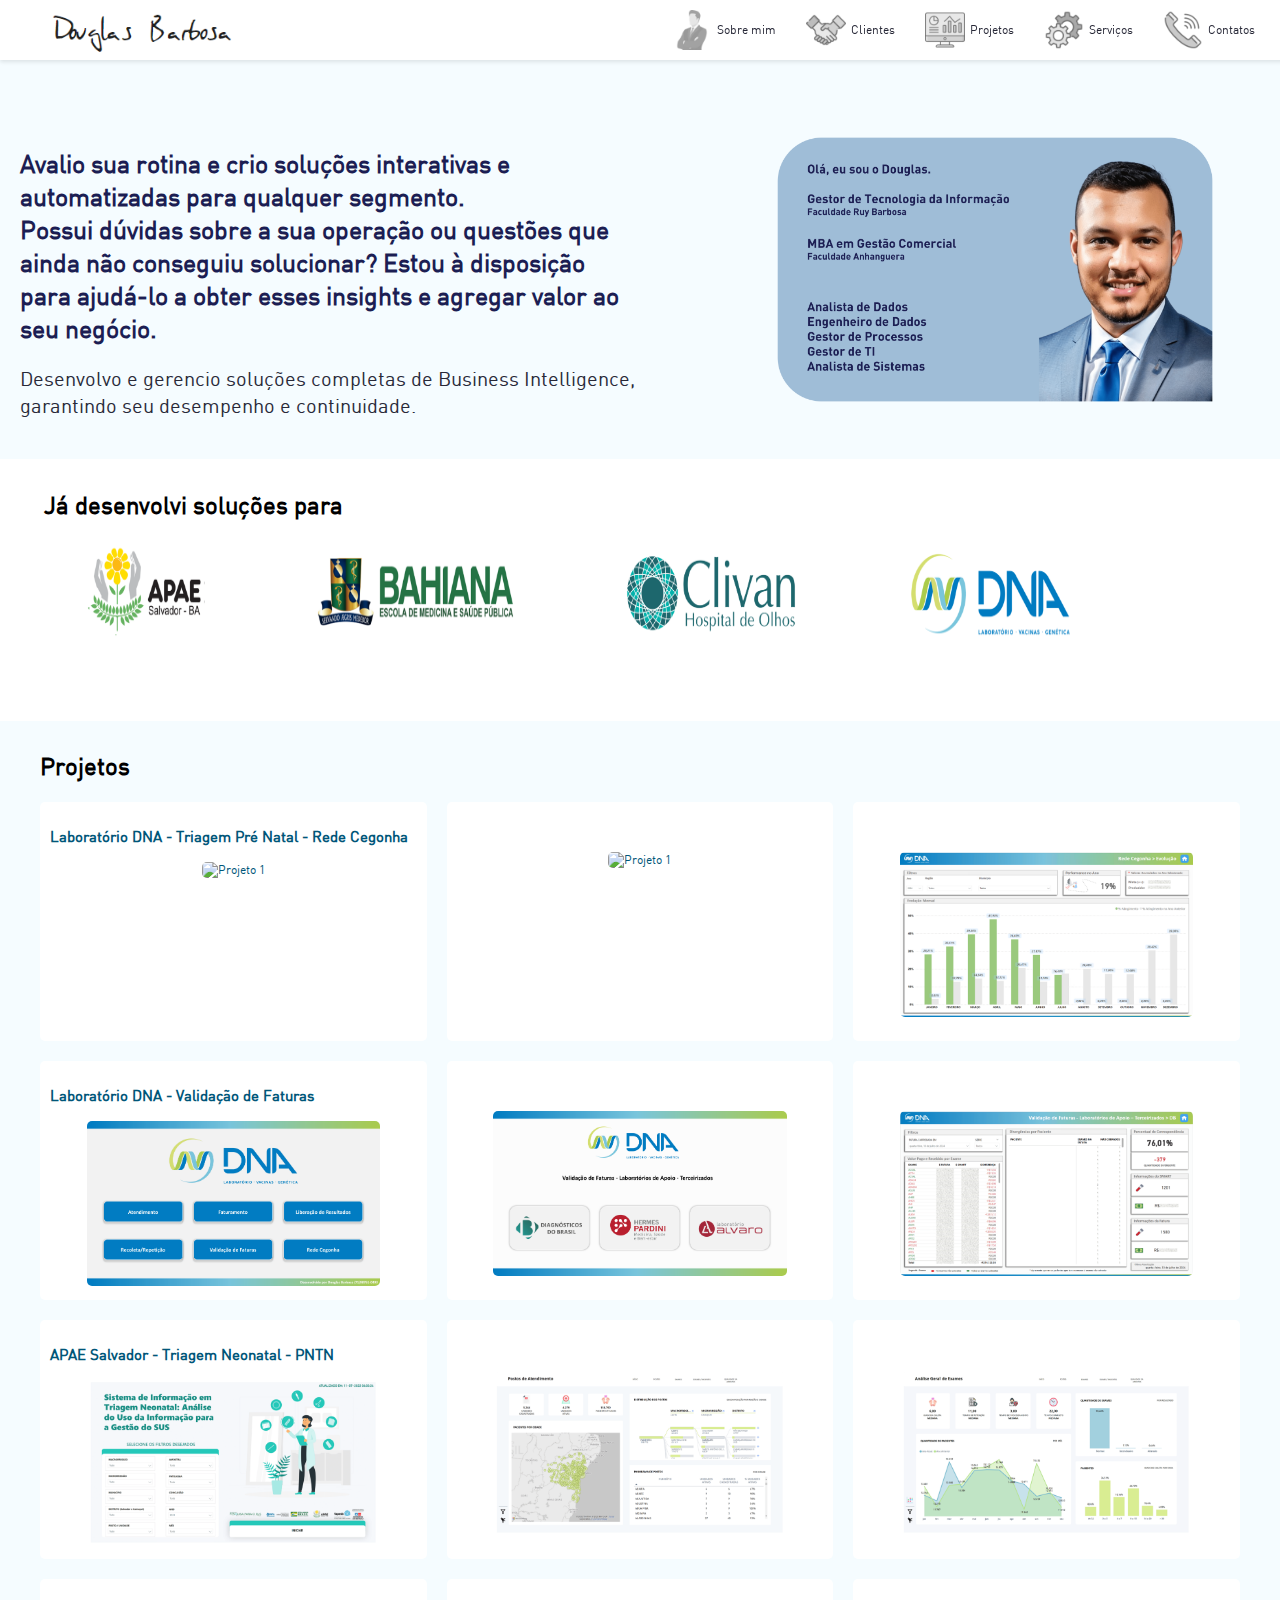
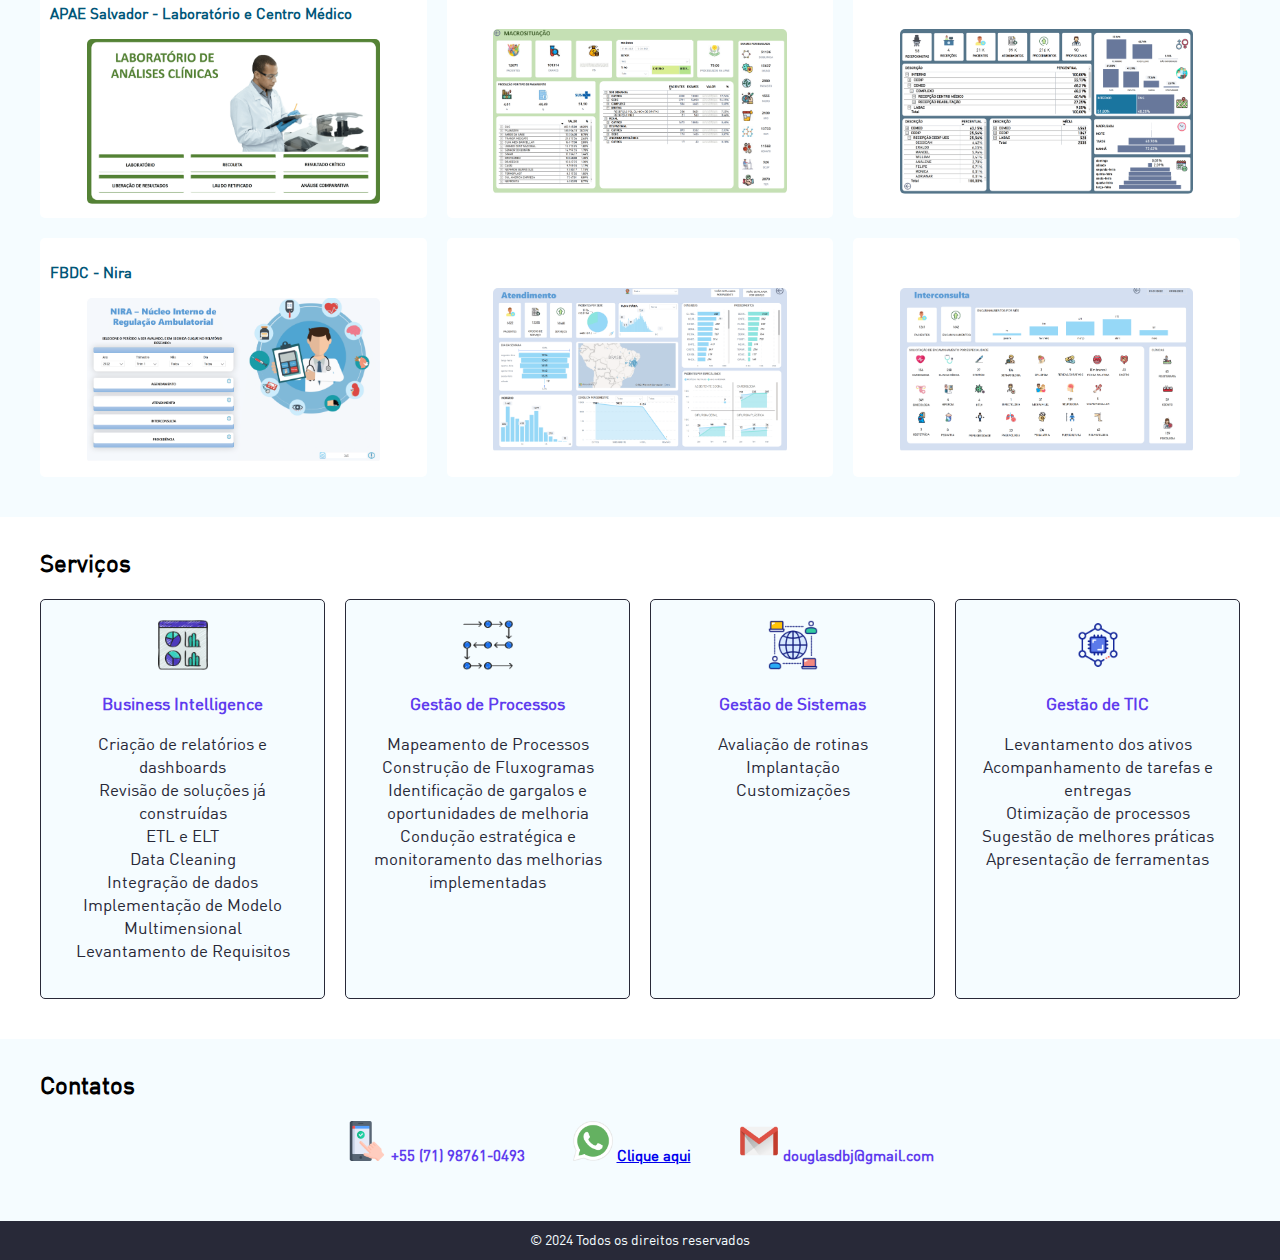
==== root/index.html @ 24e8a602 "Update index.html" ====
<!DOCTYPE html>
<html lang="en">
<head>
    <meta charset="UTF-8">
    <meta name="viewport" content="width=device-width, initial-scale=1.0">
    <title>Portfólio de Douglas</title>
    <link rel="stylesheet" href="style.css">
</head>
<body>
    <header>
        <img src="images/logomarcamenususpenso.png" alt="Logo" class="logo">
        <nav>
            <ul>
                <li><a href="#sobre" class="menu-item"><img src="images/sobremim.png" alt="Sobre Mim"> Sobre mim</a></li>
                <li><a href="#clientes" class="menu-item"><img src="images/clientes.png" alt="Clientes"> Clientes</a></li>
                <li><a href="#projetos" class="menu-item"><img src="images/projetos.png" alt="Projetos"> Projetos</a></li>
                <li><a href="#servicos" class="menu-item"><img src="images/servicos.png" alt="Serviços"> Serviços</a></li>
                <li><a href="#contato" class="menu-item"><img src="images/contatos.png" alt="Contatos"> Contatos</a></li>
            </ul>
        </nav>
    </header>

    <section id="sobre">
        <div class="content">
            <div class="text">
                <h1>Avalio sua rotina e crio soluções interativas e automatizadas para qualquer segmento. 
				</br>Possui dúvidas sobre a sua operação ou questões que ainda não conseguiu solucionar? Estou à disposição para ajudá-lo a obter esses insights e agregar valor ao seu negócio.</h1>
                <p>Desenvolvo e gerencio soluções completas de Business Intelligence, garantindo seu desempenho e continuidade.</p>
            </div>
            <div class="image">
                <img src="images/capa.png" alt="Capa">
            </div>
        </div>
    </section>

    <section id="clientes">
        <h2>    Já desenvolvi soluções para</h2>
        <div class="clients-banner">
            <img src="images/clientes-banner.png" alt="Clientes">
        </div>
    </section>

    <section id="projetos">
        <h2>Projetos</h2>
        <div class="projects-grid">
            <!-- Repetir este bloco para cada projeto -->
            <div class="project">
			<p style="text-align: left; font-size: 15px; font-weight: bold;">Laboratório DNA - Triagem Pré Natal - Rede Cegonha</p>
                <img src="images/projetos/projeto1/rc1.png" alt="Projeto 1" class="project-image">
            </div>
			<div class="project">
			<p> </p>
                <img src="images/projetos/projeto1/rc2.png" alt="Projeto 1" class="project-image">
            </div>
			<div class="project">
			<p> </p>
                <img src="images/projetos/projeto1/rc3.png" alt="Projeto 1" class="project-image">
            </div>
			<div class="project">
			<p style="text-align: left; font-size: 15px; font-weight: bold;">Laboratório DNA - Validação de Faturas</p>
                <img src="images/projetos/projeto2/vf1.png" alt="Projeto 1" class="project-image">
            </div>
			<div class="project">
			<p> </p>
                <img src="images/projetos/projeto2/vf2.png" alt="Projeto 1" class="project-image">
            </div>
			<div class="project">
			<p> </p>
                <img src="images/projetos/projeto2/vf3.png" alt="Projeto 1" class="project-image">
            </div>
			            <div class="project">
			<p style="text-align: left; font-size: 15px; font-weight: bold;">APAE Salvador - Triagem Neonatal - PNTN</p>
                <img src="images/projetos/projeto3/pntn1.png" alt="Projeto 1" class="project-image">
            </div>
			<div class="project">
			<p> </p>
                <img src="images/projetos/projeto3/pntn2.png" alt="Projeto 1" class="project-image">
            </div>
			<div class="project">
			<p> </p>
                <img src="images/projetos/projeto3/pntn3.png" alt="Projeto 1" class="project-image">
            </div>
			<div class="project">
			<p style="text-align: left; font-size: 15px; font-weight: bold;">APAE Salvador - Laboratório e Centro Médico</p>
                <img src="images/projetos/projeto4/cm1.png" alt="Projeto 1" class="project-image">
            </div>
			<div class="project">
			<p> </p>
                <img src="images/projetos/projeto4/cm2.png" alt="Projeto 1" class="project-image">
            </div>
			<div class="project">
			<p> </p>
                <img src="images/projetos/projeto4/cm3.png" alt="Projeto 1" class="project-image">
            </div>
			<div class="project">
			<p style="text-align: left; font-size: 15px; font-weight: bold;">FBDC - Nira</p>
                <img src="images/projetos/projeto5/nira1.png" alt="Projeto 1" class="project-image">
            </div>
			<div class="project">
			<p> </p>
                <img src="images/projetos/projeto5/nira2.png" alt="Projeto 1" class="project-image">
            </div>
			<div class="project">
			<p> </p>
                <img src="images/projetos/projeto5/nira3.png" alt="Projeto 1" class="project-image">
            </div>
			<!-- ... -->
        </div>
    </section>

    <section id="servicos">
        <h2>Serviços</h2>
        <div class="services-grid">
            <div class="service">
                <img src="images/bi.png" alt="BI">
                <h3>Business Intelligence</h3>
                <ul>
                    <li>Criação de relatórios e dashboards</li>
                    <li>Revisão de soluções já construídas</li>
                    <li>ETL e ELT</li>
                    <li>Data Cleaning</li>
                    <li>Integração de dados</li>
                    <li>Implementação de Modelo Multimensional</li>
                    <li>Levantamento de Requisitos</li>
                </ul>
            </div>
            <div class="service">
                <img src="images/gp.png" alt="GP">
                <h3>Gestão de Processos</h3>
                <ul>
                    <li>Mapeamento de Processos</li>
                    <li>Construção de Fluxogramas</li>
                    <li>Identificação de gargalos e oportunidades de melhoria</li>
                    <li>Condução estratégica e monitoramento das melhorias implementadas</li>
                </ul>
            </div>
            <div class="service">
                <img src="images/gs.png" alt="GS">
                <h3>Gestão de Sistemas</h3>
                <ul>
                    <li>Avaliação de rotinas</li>
                    <li>Implantação</li>
                    <li>Customizações</li>
                </ul>
            </div>
            <div class="service">
                <img src="images/gt.png" alt="GT">
                <h3>Gestão de TIC</h3>
                <ul>
                    <li>Levantamento dos ativos</li>
                    <li>Acompanhamento de tarefas e entregas</li>
                    <li>Otimização de processos</li>
                    <li>Sugestão de melhores práticas</li>
                    <li>Apresentação de ferramentas</li>
                </ul>
            </div>
        </div>
    </section>

    <section id="contato">
        <h2>Contatos</h2>
        <div class="contact-info">
            <p><img src="images/telefone.png" alt="Telefone"> +55 (71) 98761-0493           
			<img src="images/wp.png" alt="WhatsApp"> <a href="https://wa.me/5571987610493" target="_blank">Clique aqui</a>           
			<img src="images/email.png" alt="Email"> douglasdbj@gmail.com</p>
        </div>
    </section>

    <footer>
        <p>&copy; 2024 Todos os direitos reservados</p>
    </footer>

    <script src="script.js"></script>
</body>
</html>
---- root/style.css ----
@font-face {
    font-family: 'DIN';
    src: url('fonts/DIN-Regular.ttf') format('truetype'),
         url('fonts/DIN-Bold.ttf') format('truetype');
    font-weight: normal;
    font-style: normal;
}

body {
    font-family: 'DIN', sans-serif;
    margin: 0;
    padding: 0;
}

header {
    background-color: #FFFFFF;
    height: 60px;
    display: flex;
    align-items: center;
    justify-content: space-between;
    padding: 0 20px;
    position: fixed;
    width: 100%;
    top: 0;
    z-index: 1000;
    box-shadow: 0 2px 4px rgba(0,0,0,0.1);
}

.logo {
    height: 60px;
}

nav ul {
    list-style: none;
    display: flex;
    margin: 30px;
    padding: 0;
}

nav ul li {
    margin: 0 15px;
}

nav ul li a {
    text-decoration: none;
    color: #282938;
    display: flex;
    align-items: center;
	font-size: 12px;
}

nav ul li a img {
    margin-right: 5px;
	height: 40px;
}

nav ul li a:hover,
nav ul li a.active {
    color: #5E3BEE;
}

nav ul li a:hover img,
nav ul li a.active img {
    transform: scale(1.1);
}

section {
    padding: 100px 20px 20px;
}

#sobre {
    background-color: #F5FCFF;
    display: flex;
    justify-content: space-between;
    align-items: center;
	padding: 130px 20px 20px;
}

#sobre .content {
    display: flex;
    width: 100%;
    justify-content: space-between;
}

#sobre .text {
    width: 50%;
}

#sobre .text p {
    color: #282938;
	font-size: 20px;
}

#sobre .text h1 {
    color: #1C1E53;
    font-size: 25px;
}

#sobre .image {
    width: 40%;
}

#sobre .image img {
    width: 100%;
    height: auto;
}

#clientes {
    background-color: #FFFFFF;
	padding: 10px 20px 20px;
}

#clientes .clients-banner {
    width: 90%;
    height: 160px;
    background-color: #282938;
}

#clientes .clients-banner img {
    width: 100%;
    height: 180px;
}

#projetos {
background-color: #F5FCFF;
display: flex;
flex-wrap: wrap;
padding: 10px 40px 40px;
}

#projetos .projects-grid {
display: grid;
grid-template-columns: repeat(3, 1fr);
grid-template-rows: repeat(2, 1fr);
gap: 20px;
}

#projetos .project {
background-color: #ffffff;
text-align: center;
color: #005679;
padding: 10px;
border-radius: 5px;
font-size: 12px;
}

#projetos .project img {
width: 80%;
height: auto;
border-radius: 5px;
transition: transform 0.0s ease;
}

#projetos .project-image:hover {
    transform: scale(1.35);
}


#servicos {
background-color: #FFFFFF;
padding: 10px 40px 40px;
}

#servicos .services-grid {
display: grid;
grid-template-columns: repeat(4, 1fr);
gap: 20px;
}

#servicos .service {
background-color: #F5FCFF;
border: 1px solid #282938;
border-radius: 5px;
padding: 20px;
text-align: center;
}

#servicos .service h3 {
color: #5E3BEE;
font-size: 17px;
}

#servicos .service ul {
list-style: none;
padding: 0;
}

#servicos .service ul li {
color: #282938;
font-size: 17px;
}

#servicos .service img {
height: 50px;
}

#contato {
background-color: #F5FCFF;
padding: 10px 40px 40px;
}

#contato .contact-info {
text-align: center;
}

#contato .contact-info p {
color: #5E3BEE;
font-size: 15px;
font-weight: bold;
}

#contato .contact-info img {
height: 40px;
}

footer {
background-color: #282938;
color: #F5FCFF;
text-align: center;
padding: 10px;
}

footer p {
margin: 0;
font-size: 14px;
}

.dashed-line {
border-bottom: 2px dashed #5E3BEE;
margin: 20px 0;
}
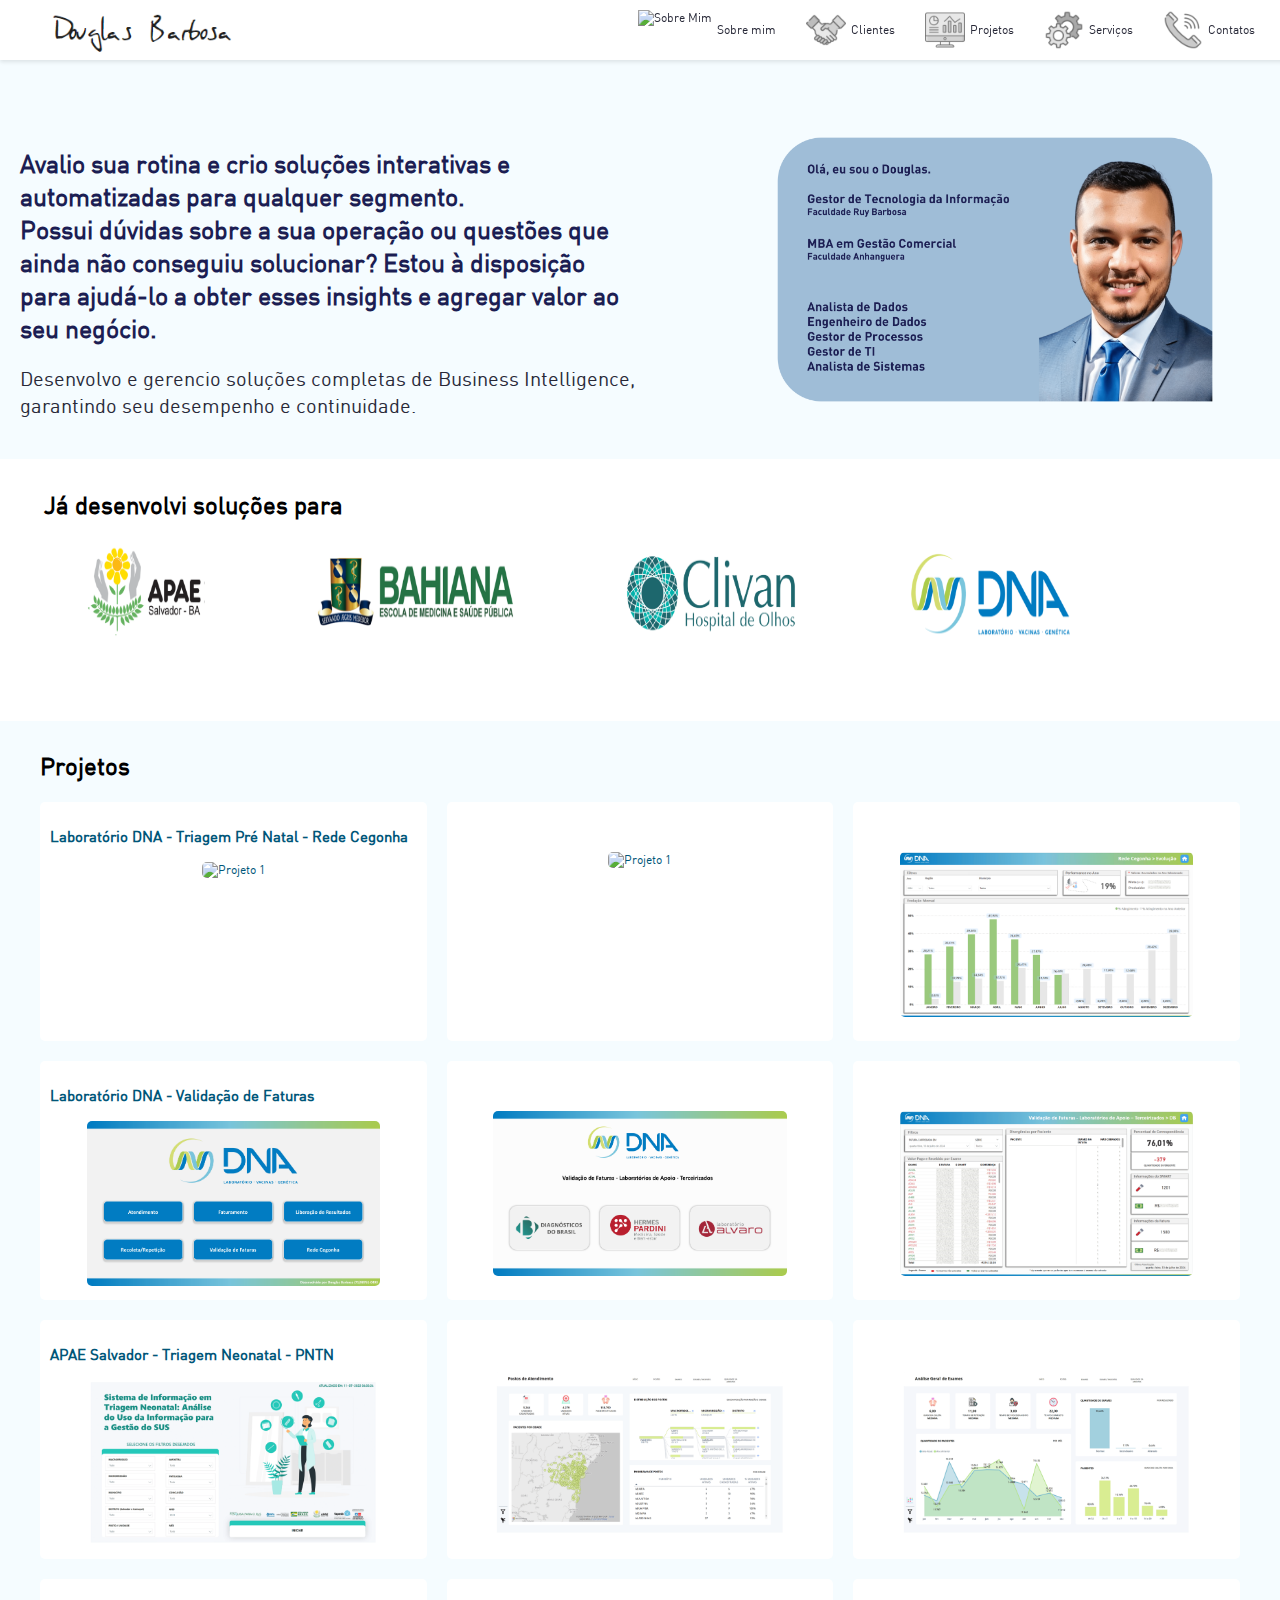
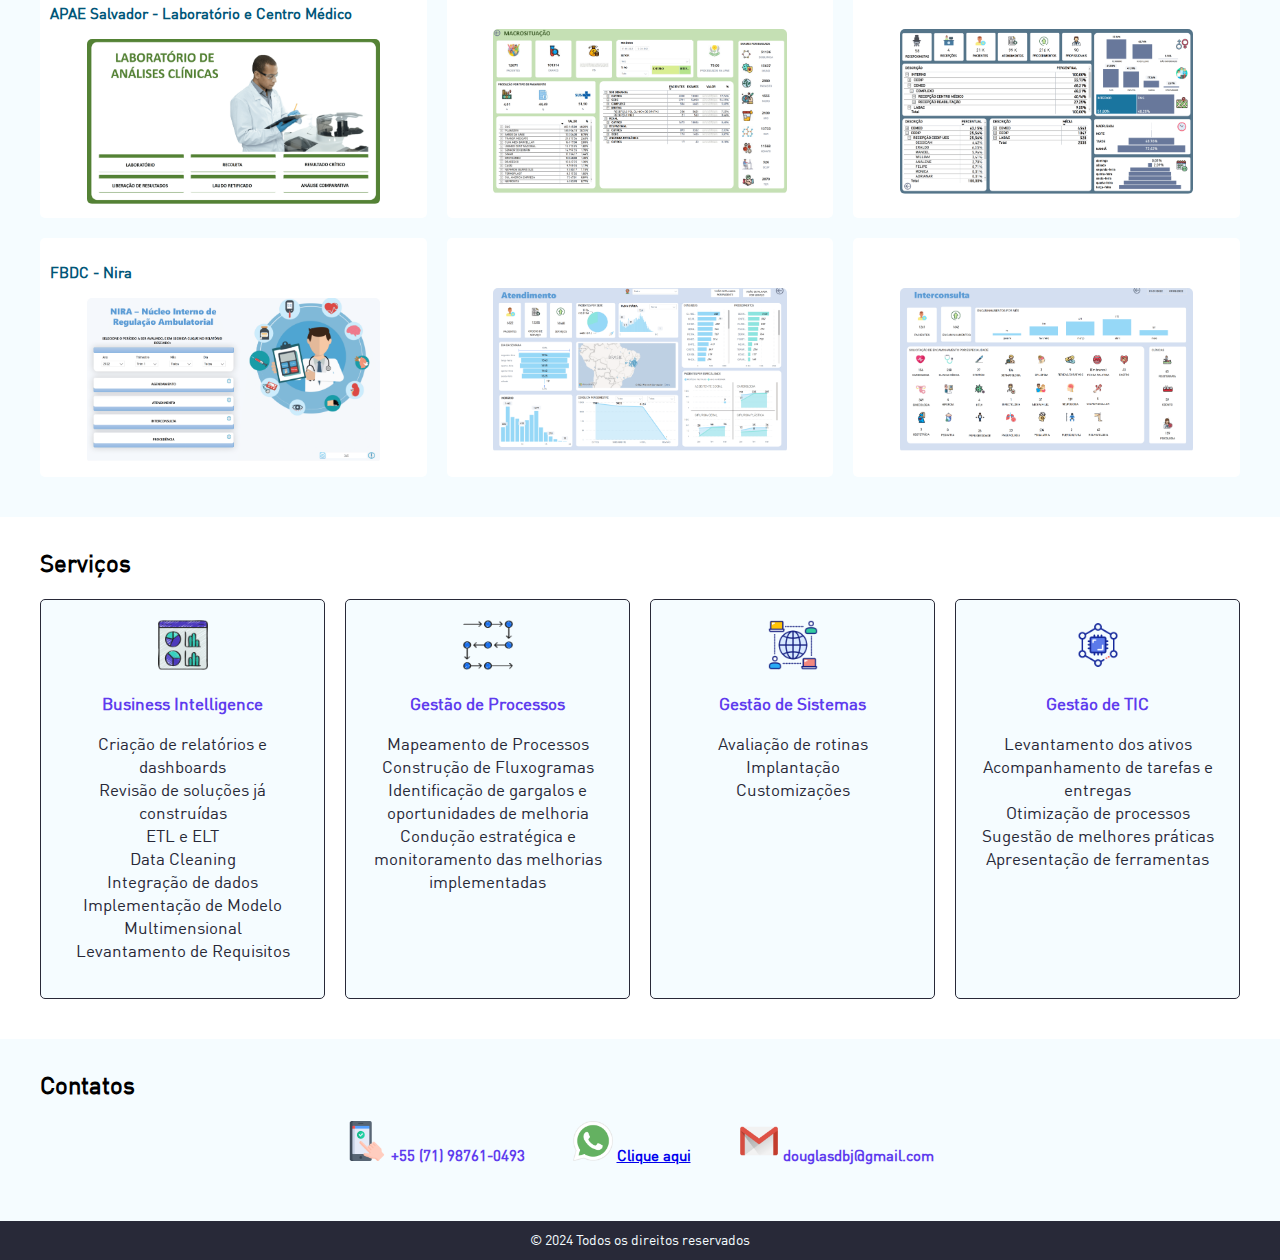
==== commit 4c21c4f3: "Update index.html" ====
--- a/root/index.html
+++ b/root/index.html
@@ -11,7 +11,7 @@
         <img src="images/logomarcamenususpenso.png" alt="Logo" class="logo">
         <nav>
             <ul>
-                <li><a href="#sobre" class="menu-item"><img src="images/sobremim.png" alt="Sobre Mim"> Sobre mim</a></li>
+                <li><a href="#sobre" class="menu-item"><img src="images/sobremim.PNG" alt="Sobre Mim"> Sobre mim</a></li>
                 <li><a href="#clientes" class="menu-item"><img src="images/clientes.png" alt="Clientes"> Clientes</a></li>
                 <li><a href="#projetos" class="menu-item"><img src="images/projetos.png" alt="Projetos"> Projetos</a></li>
                 <li><a href="#servicos" class="menu-item"><img src="images/servicos.png" alt="Serviços"> Serviços</a></li>
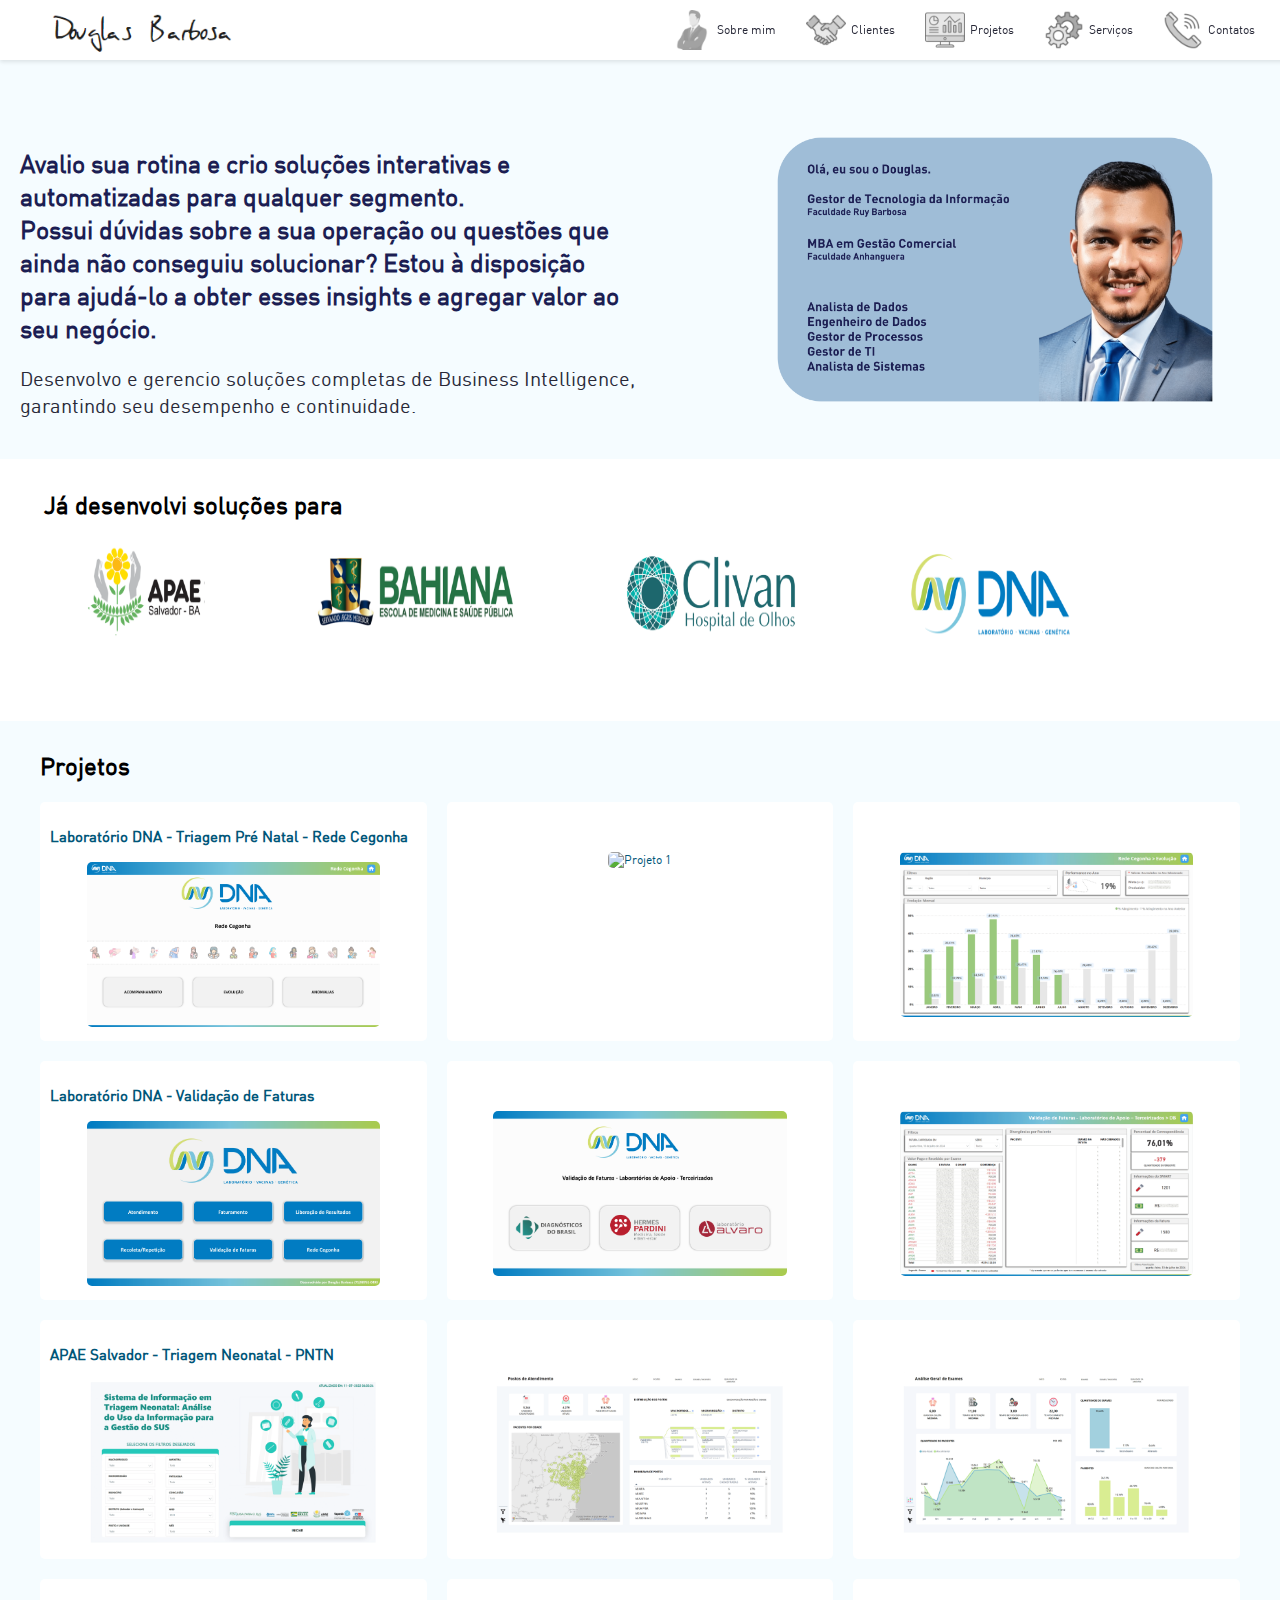
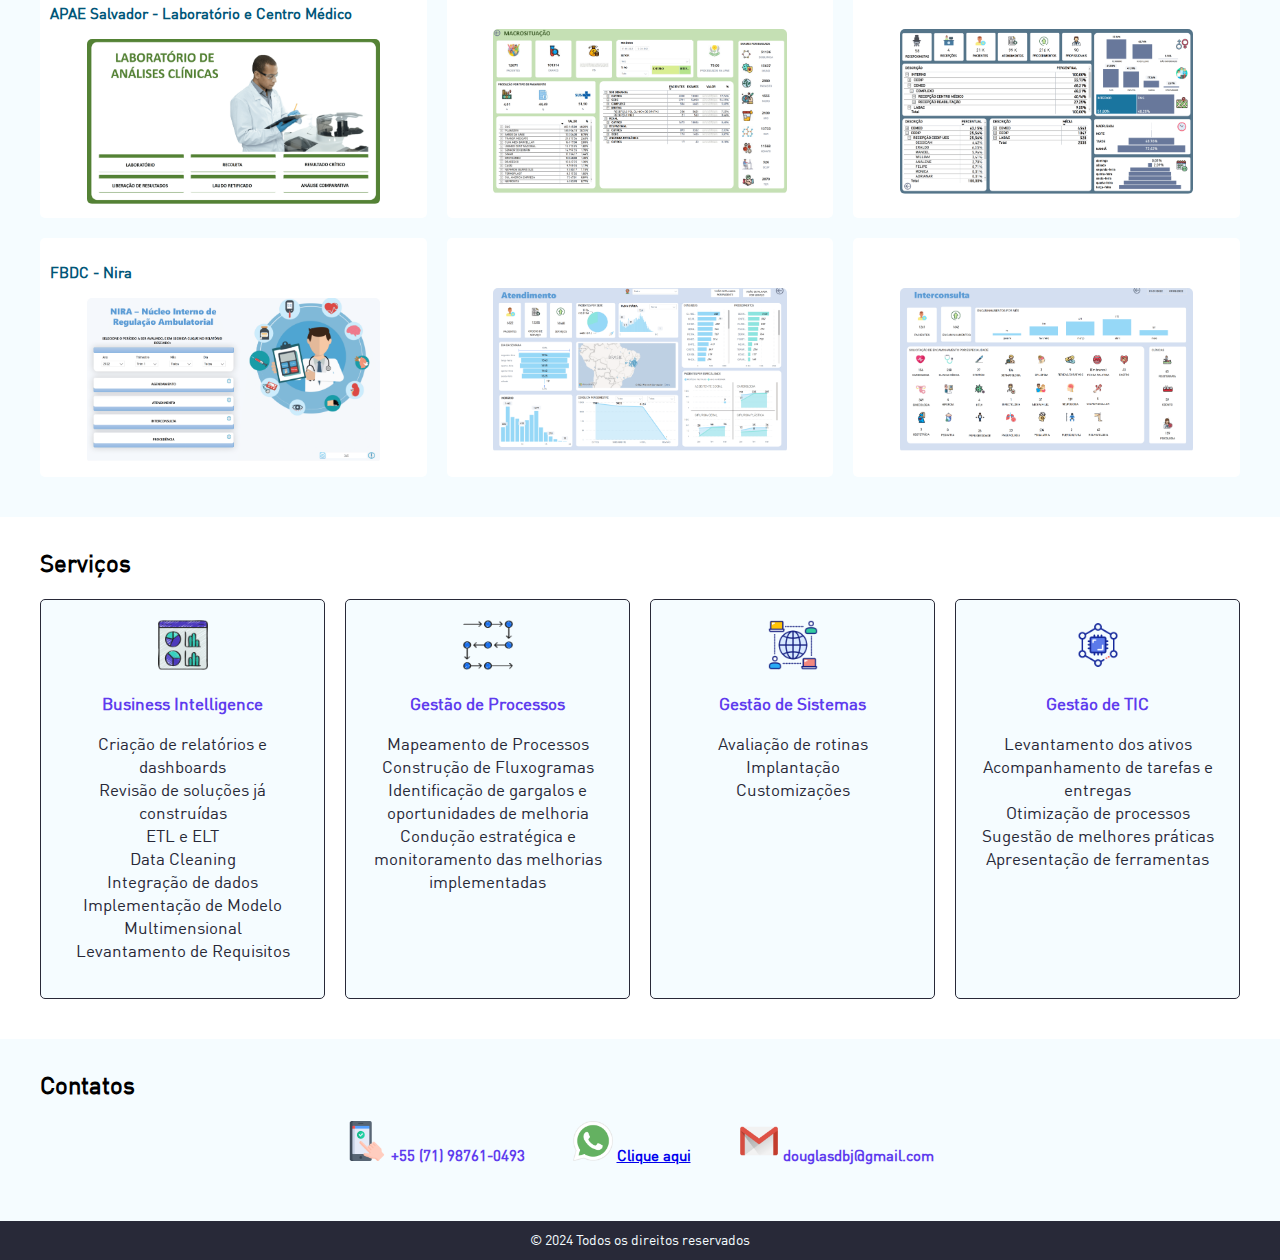
==== commit a7aedee8: "Update index.html" ====
--- a/root/index.html
+++ b/root/index.html
@@ -11,7 +11,7 @@
         <img src="images/logomarcamenususpenso.png" alt="Logo" class="logo">
         <nav>
             <ul>
-                <li><a href="#sobre" class="menu-item"><img src="images/sobremim.PNG" alt="Sobre Mim"> Sobre mim</a></li>
+                <li><a href="#sobre" class="menu-item"><img src="images/sobremim.png" alt="Sobre Mim"> Sobre mim</a></li>
                 <li><a href="#clientes" class="menu-item"><img src="images/clientes.png" alt="Clientes"> Clientes</a></li>
                 <li><a href="#projetos" class="menu-item"><img src="images/projetos.png" alt="Projetos"> Projetos</a></li>
                 <li><a href="#servicos" class="menu-item"><img src="images/servicos.png" alt="Serviços"> Serviços</a></li>
@@ -46,7 +46,7 @@
             <!-- Repetir este bloco para cada projeto -->
             <div class="project">
 			<p style="text-align: left; font-size: 15px; font-weight: bold;">Laboratório DNA - Triagem Pré Natal - Rede Cegonha</p>
-                <img src="images/projetos/projeto1/rc1.png" alt="Projeto 1" class="project-image">
+                <img src="images/projetos/projeto1/rc1.PNG" alt="Projeto 1" class="project-image">
             </div>
 			<div class="project">
 			<p> </p>
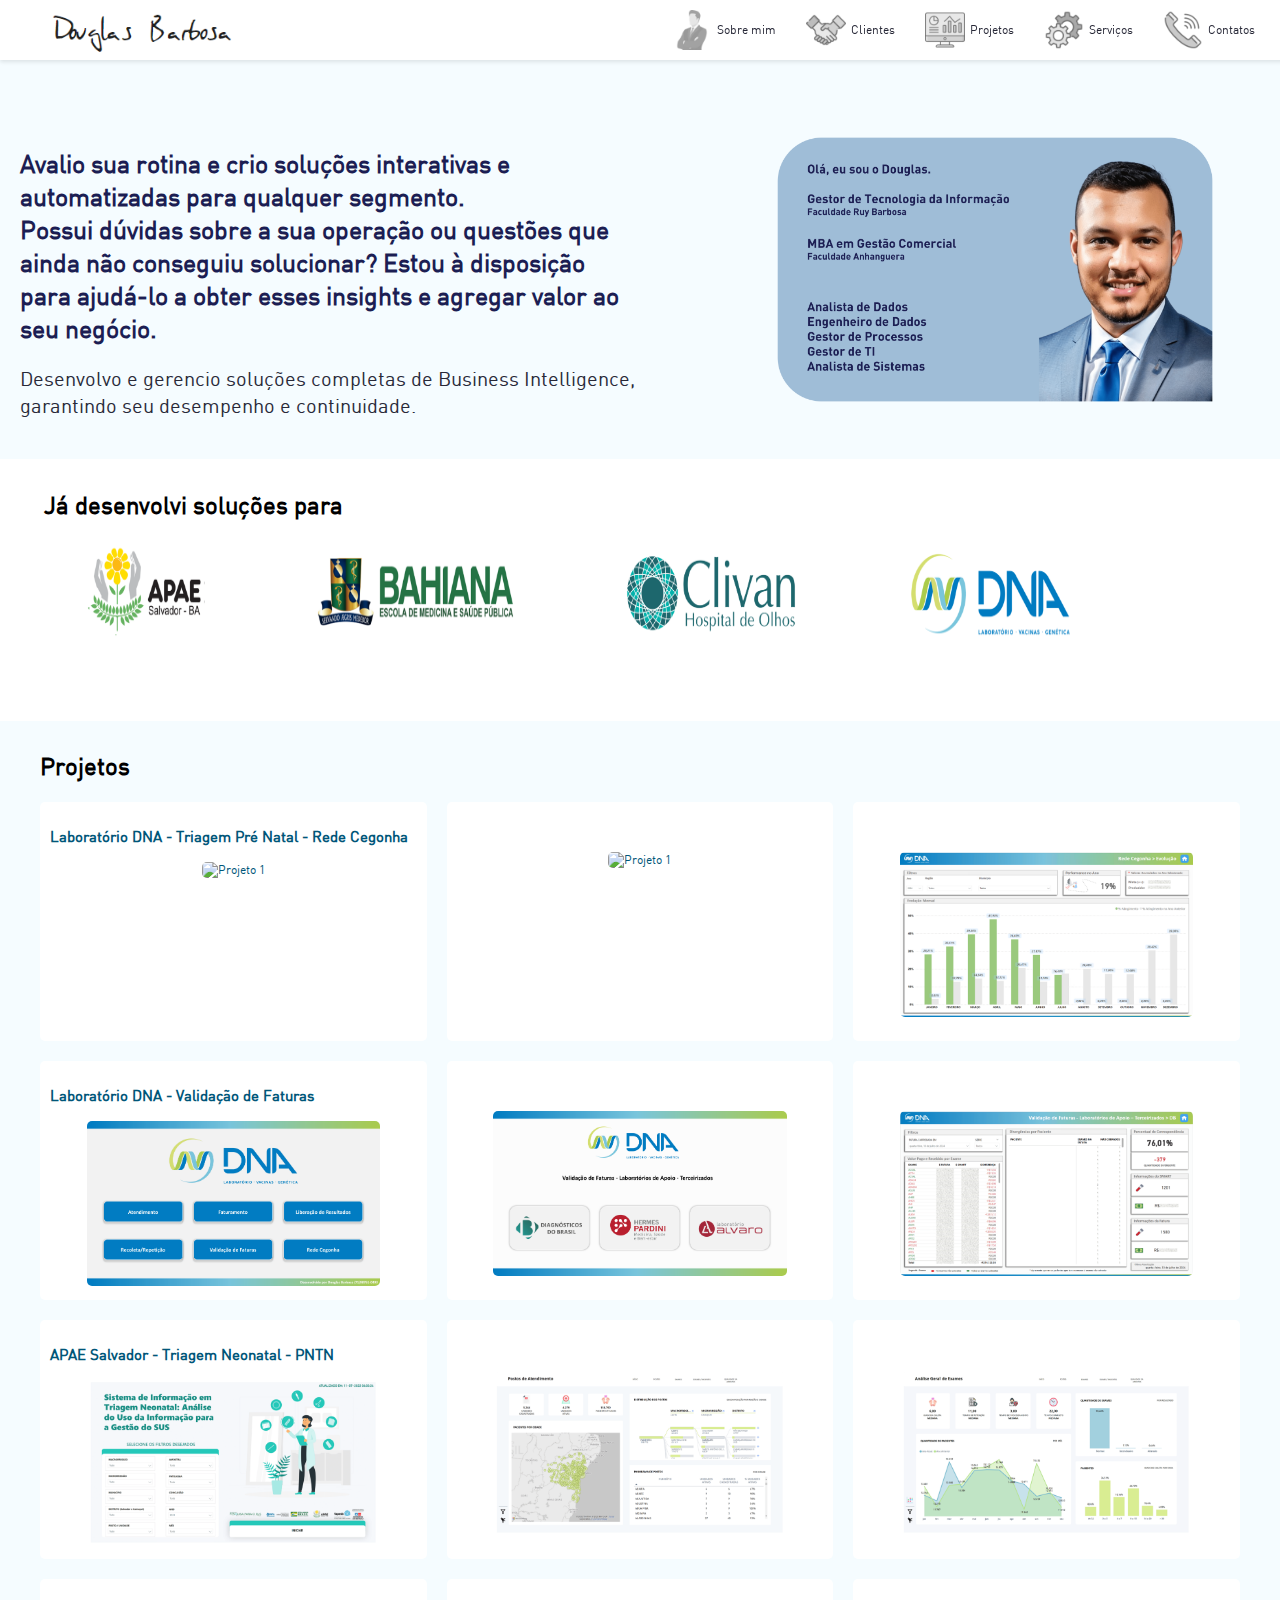
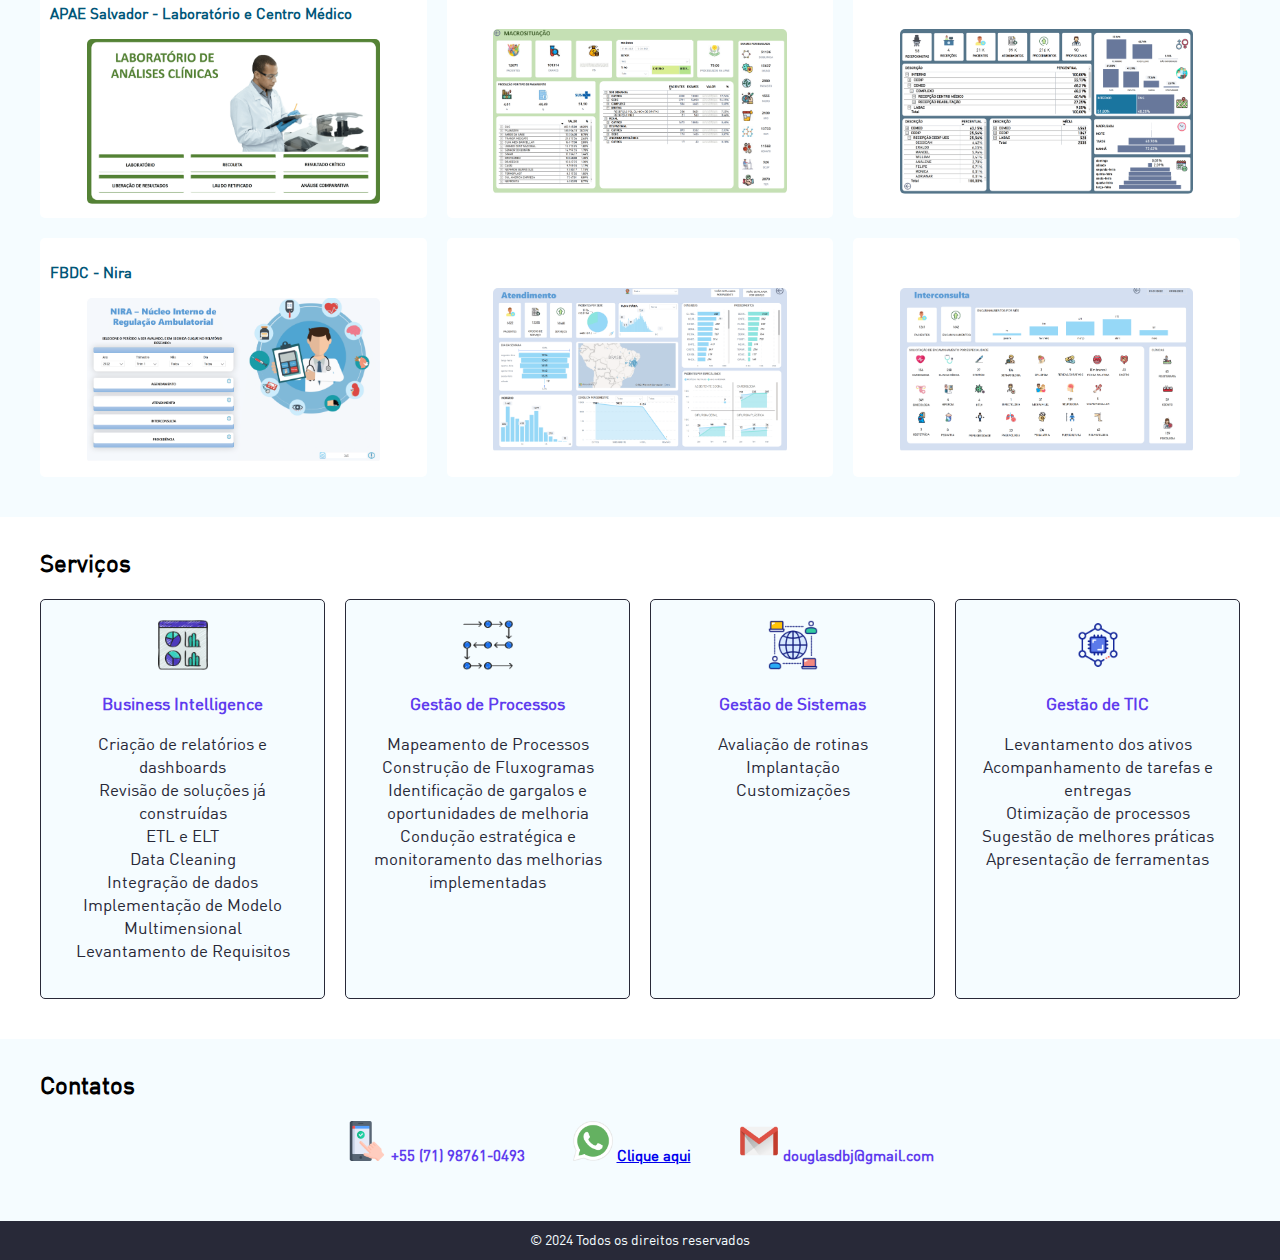
==== commit 2b3a9be1: "Update index.html" ====
--- a/root/index.html
+++ b/root/index.html
@@ -46,7 +46,7 @@
             <!-- Repetir este bloco para cada projeto -->
             <div class="project">
 			<p style="text-align: left; font-size: 15px; font-weight: bold;">Laboratório DNA - Triagem Pré Natal - Rede Cegonha</p>
-                <img src="images/projetos/projeto1/rc1.PNG" alt="Projeto 1" class="project-image">
+                <img src="images/projetos/projeto1/rc2.PNG" alt="Projeto 1" class="project-image">
             </div>
 			<div class="project">
 			<p> </p>
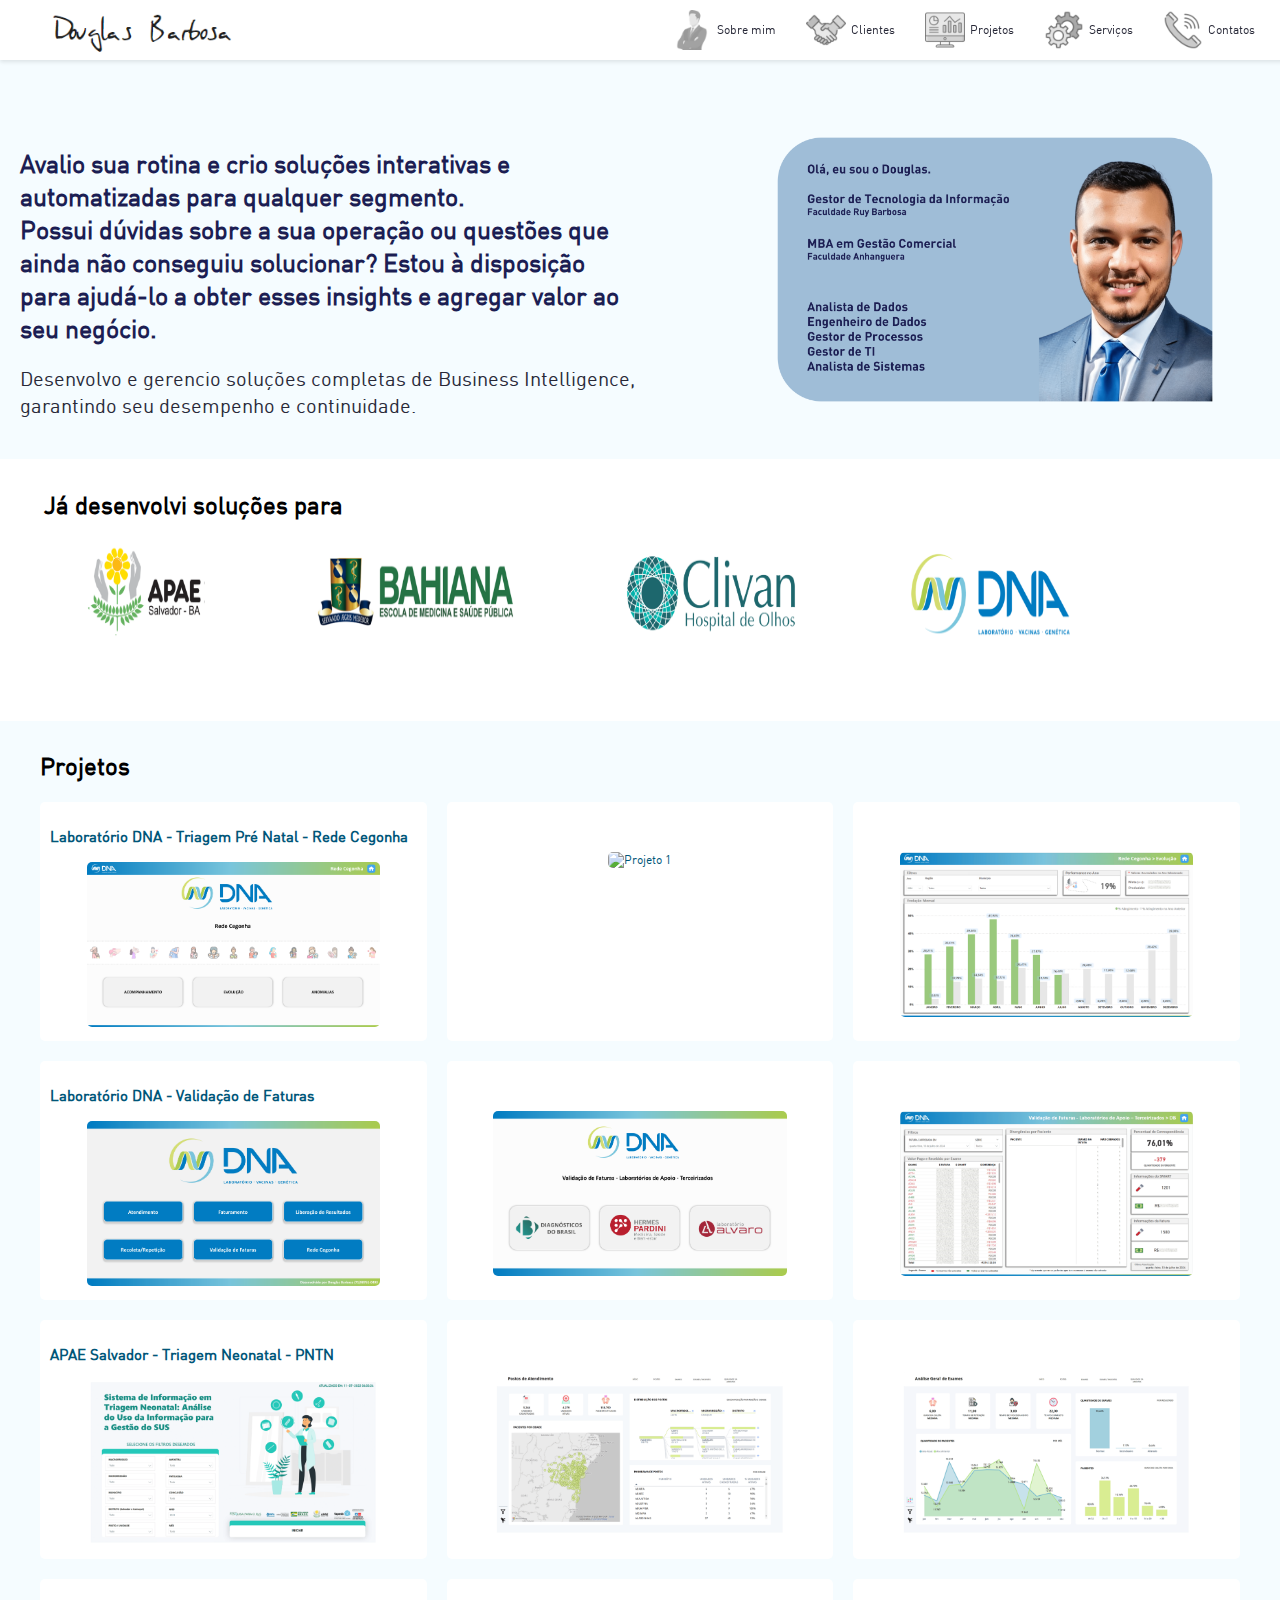
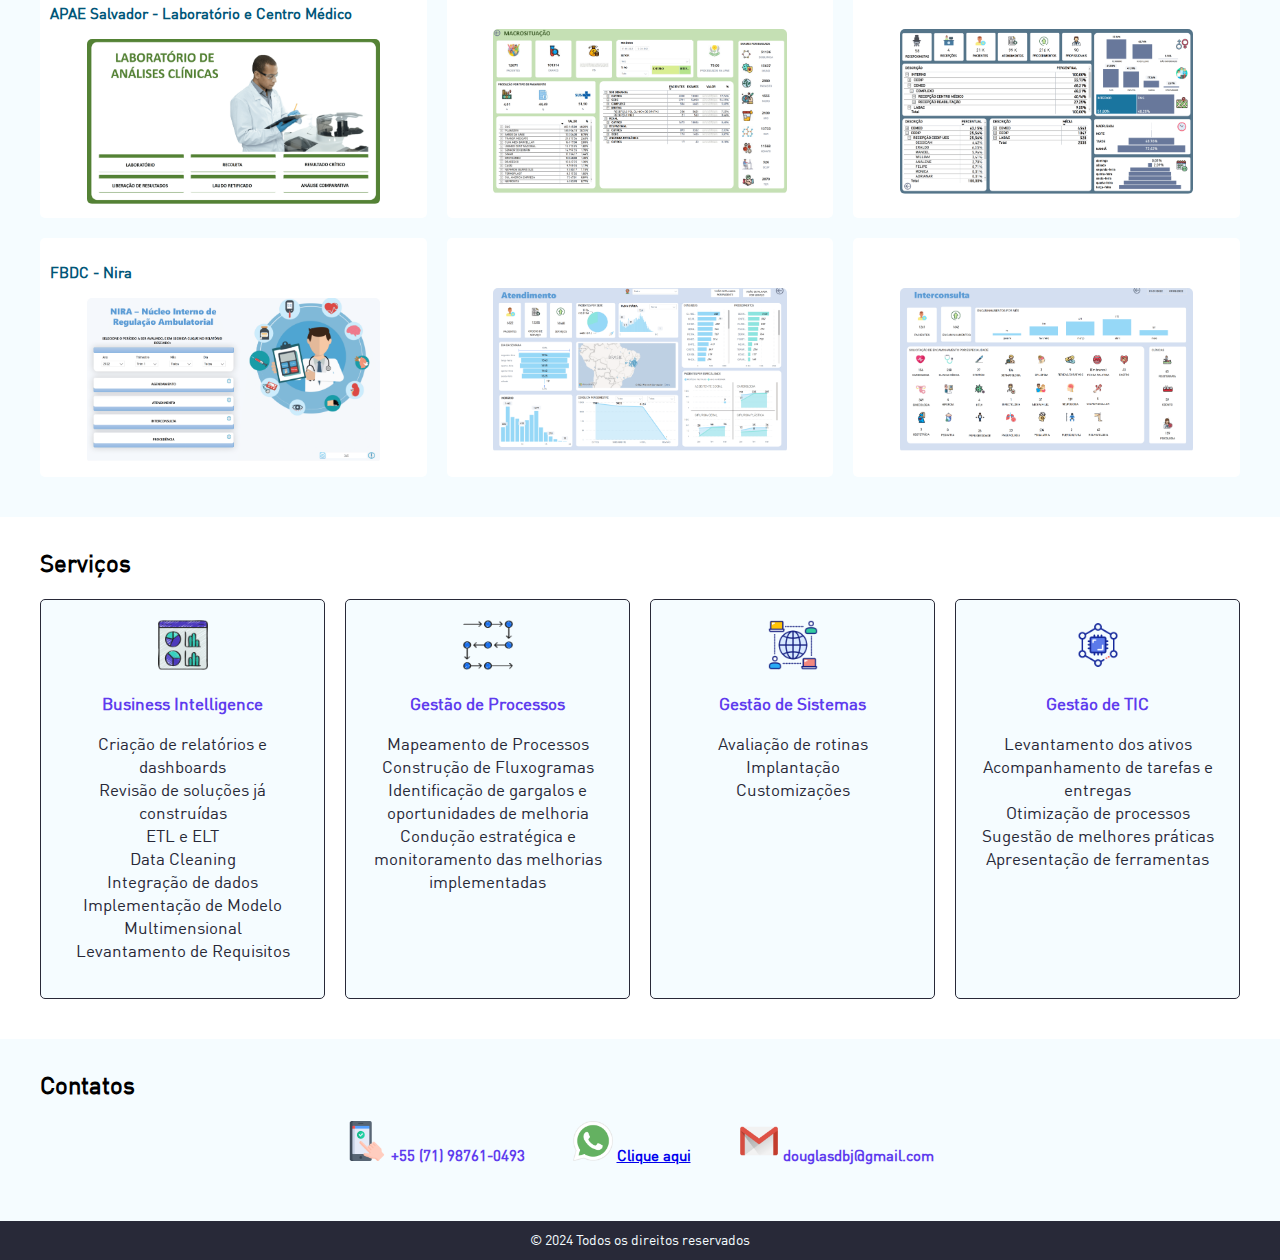
==== commit d181a644: "Update index.html" ====
--- a/root/index.html
+++ b/root/index.html
@@ -46,7 +46,7 @@
             <!-- Repetir este bloco para cada projeto -->
             <div class="project">
 			<p style="text-align: left; font-size: 15px; font-weight: bold;">Laboratório DNA - Triagem Pré Natal - Rede Cegonha</p>
-                <img src="images/projetos/projeto1/rc2.PNG" alt="Projeto 1" class="project-image">
+                <img src="images/projetos/projeto1/rc1.png" alt="Projeto 1" class="project-image">
             </div>
 			<div class="project">
 			<p> </p>
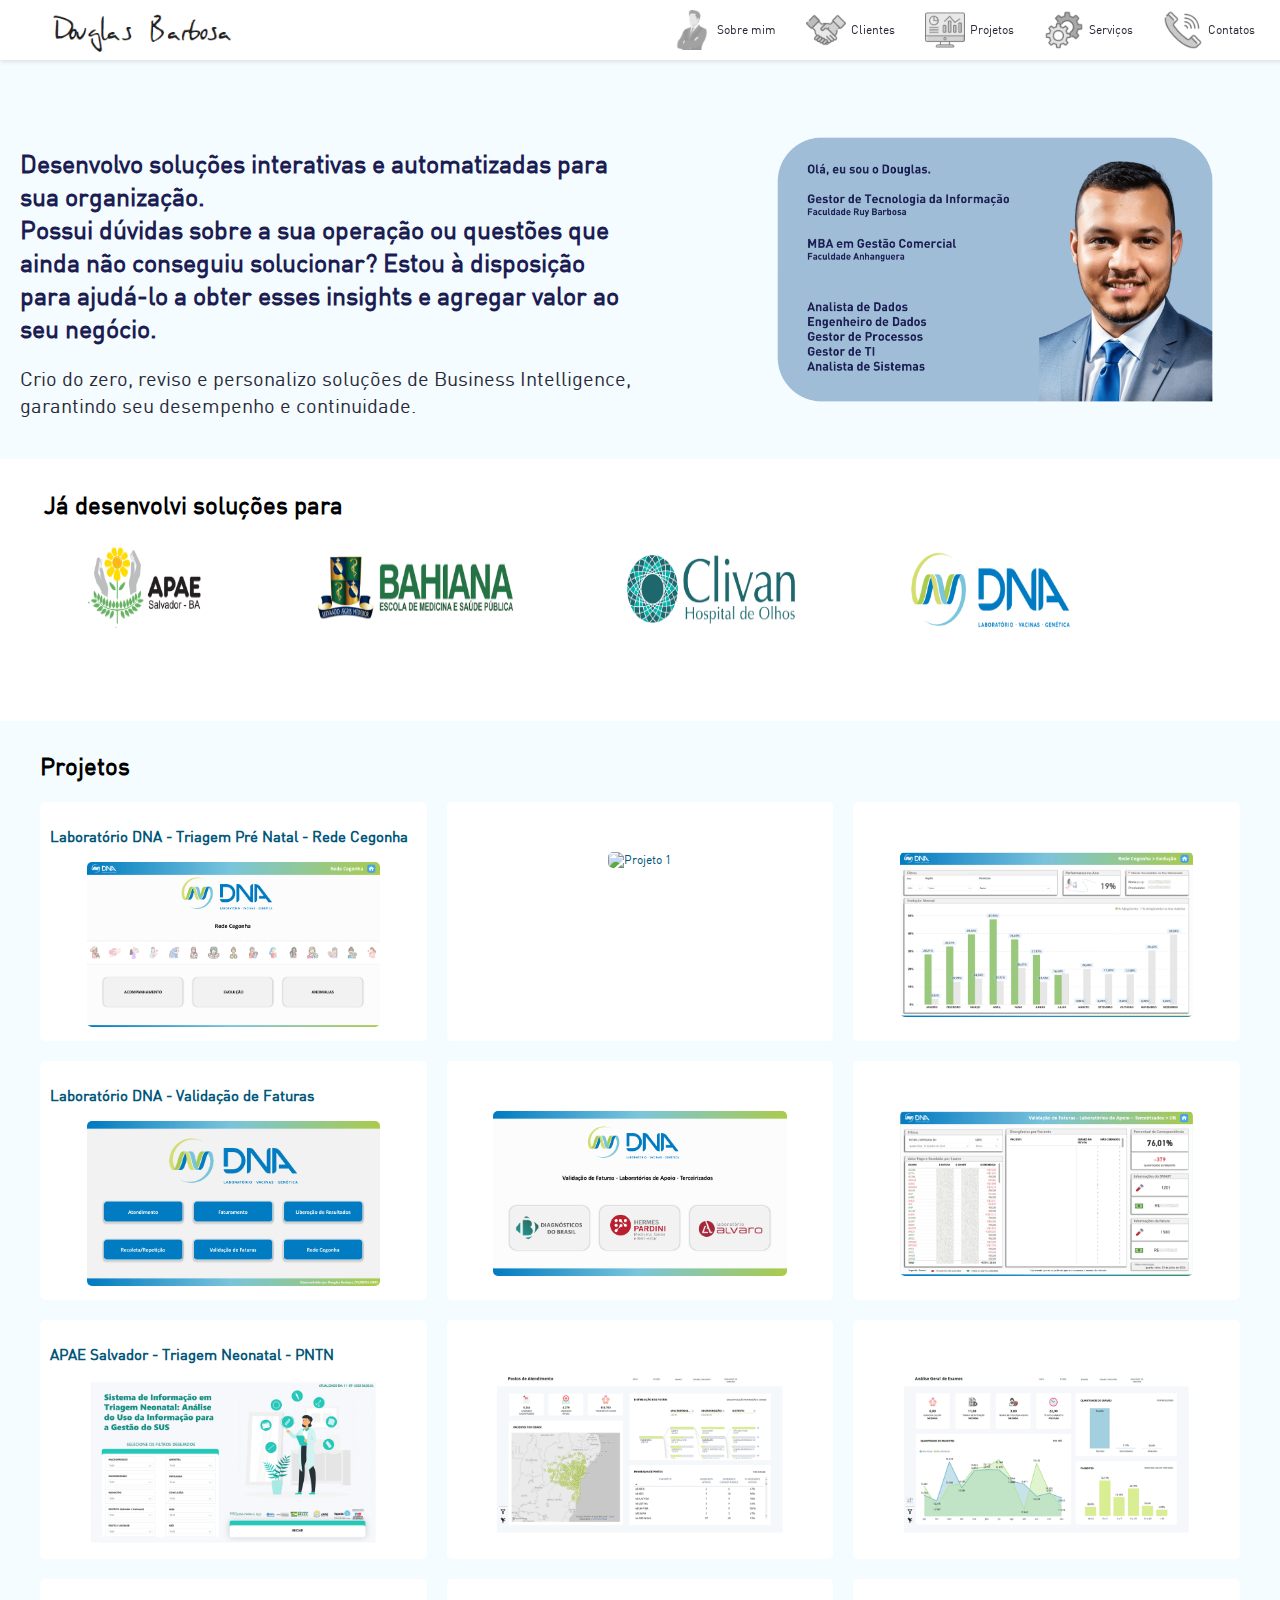
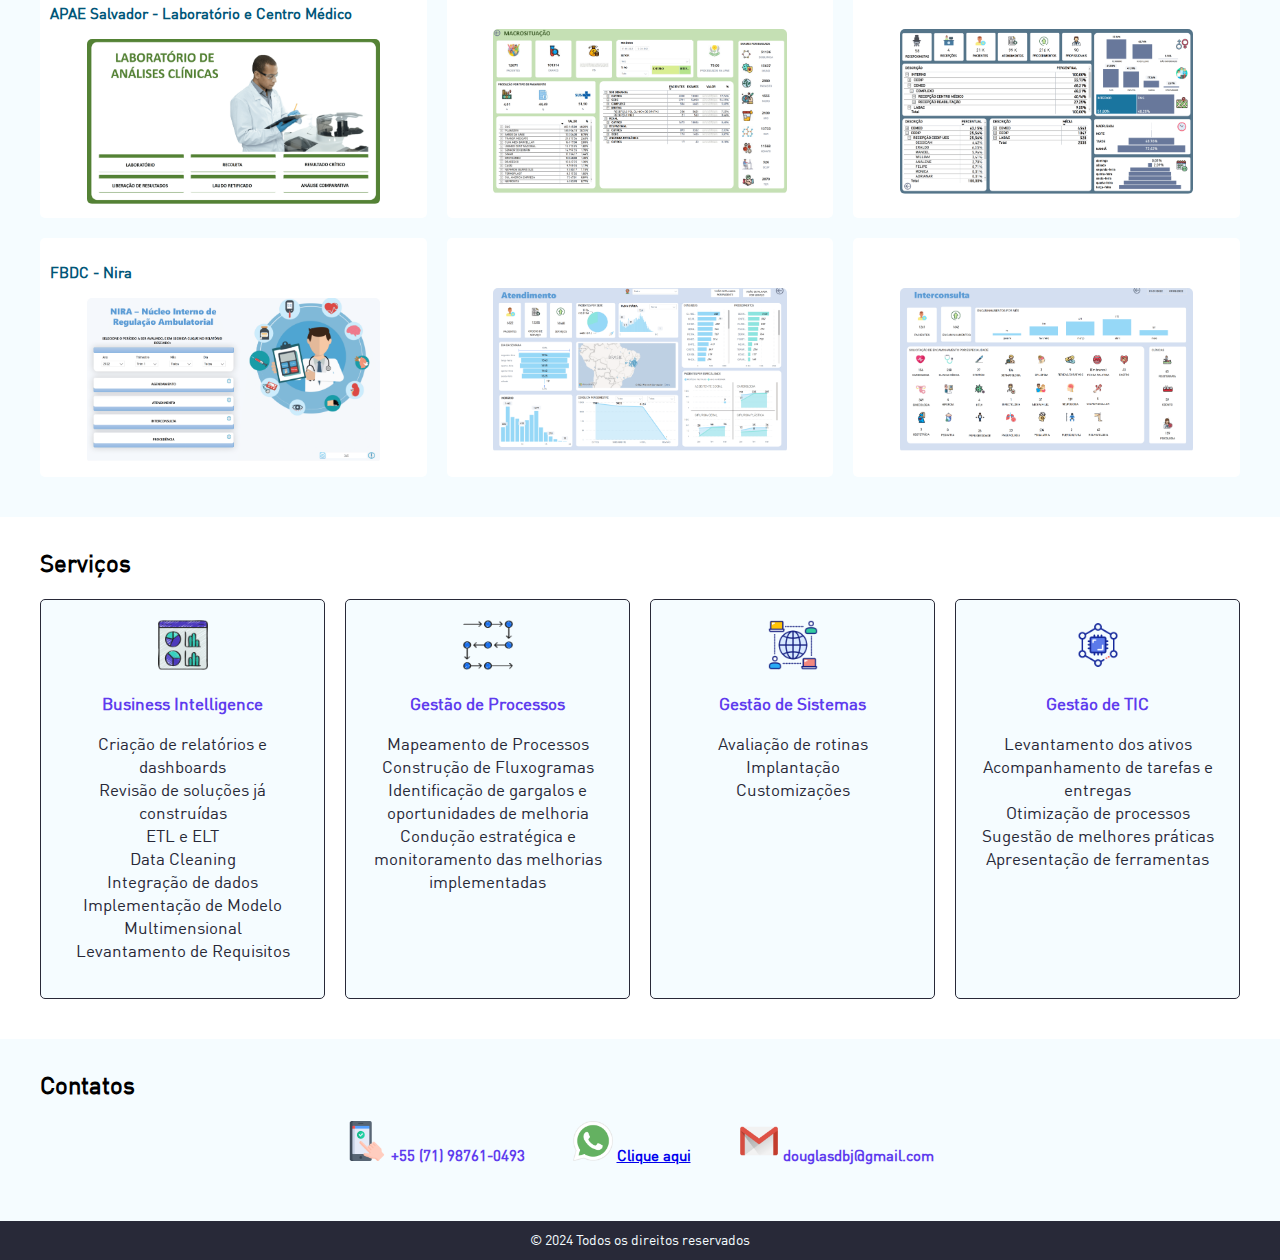
==== commit 072febf8: "Update index.html" ====
--- a/root/index.html
+++ b/root/index.html
@@ -23,9 +23,9 @@
     <section id="sobre">
         <div class="content">
             <div class="text">
-                <h1>Avalio sua rotina e crio soluções interativas e automatizadas para qualquer segmento. 
+                <h1>Desenvolvo soluções interativas e automatizadas para sua organização. 
 				</br>Possui dúvidas sobre a sua operação ou questões que ainda não conseguiu solucionar? Estou à disposição para ajudá-lo a obter esses insights e agregar valor ao seu negócio.</h1>
-                <p>Desenvolvo e gerencio soluções completas de Business Intelligence, garantindo seu desempenho e continuidade.</p>
+                <p>Crio do zero, reviso e personalizo soluções de Business Intelligence, garantindo seu desempenho e continuidade.</p>
             </div>
             <div class="image">
                 <img src="images/capa.png" alt="Capa">
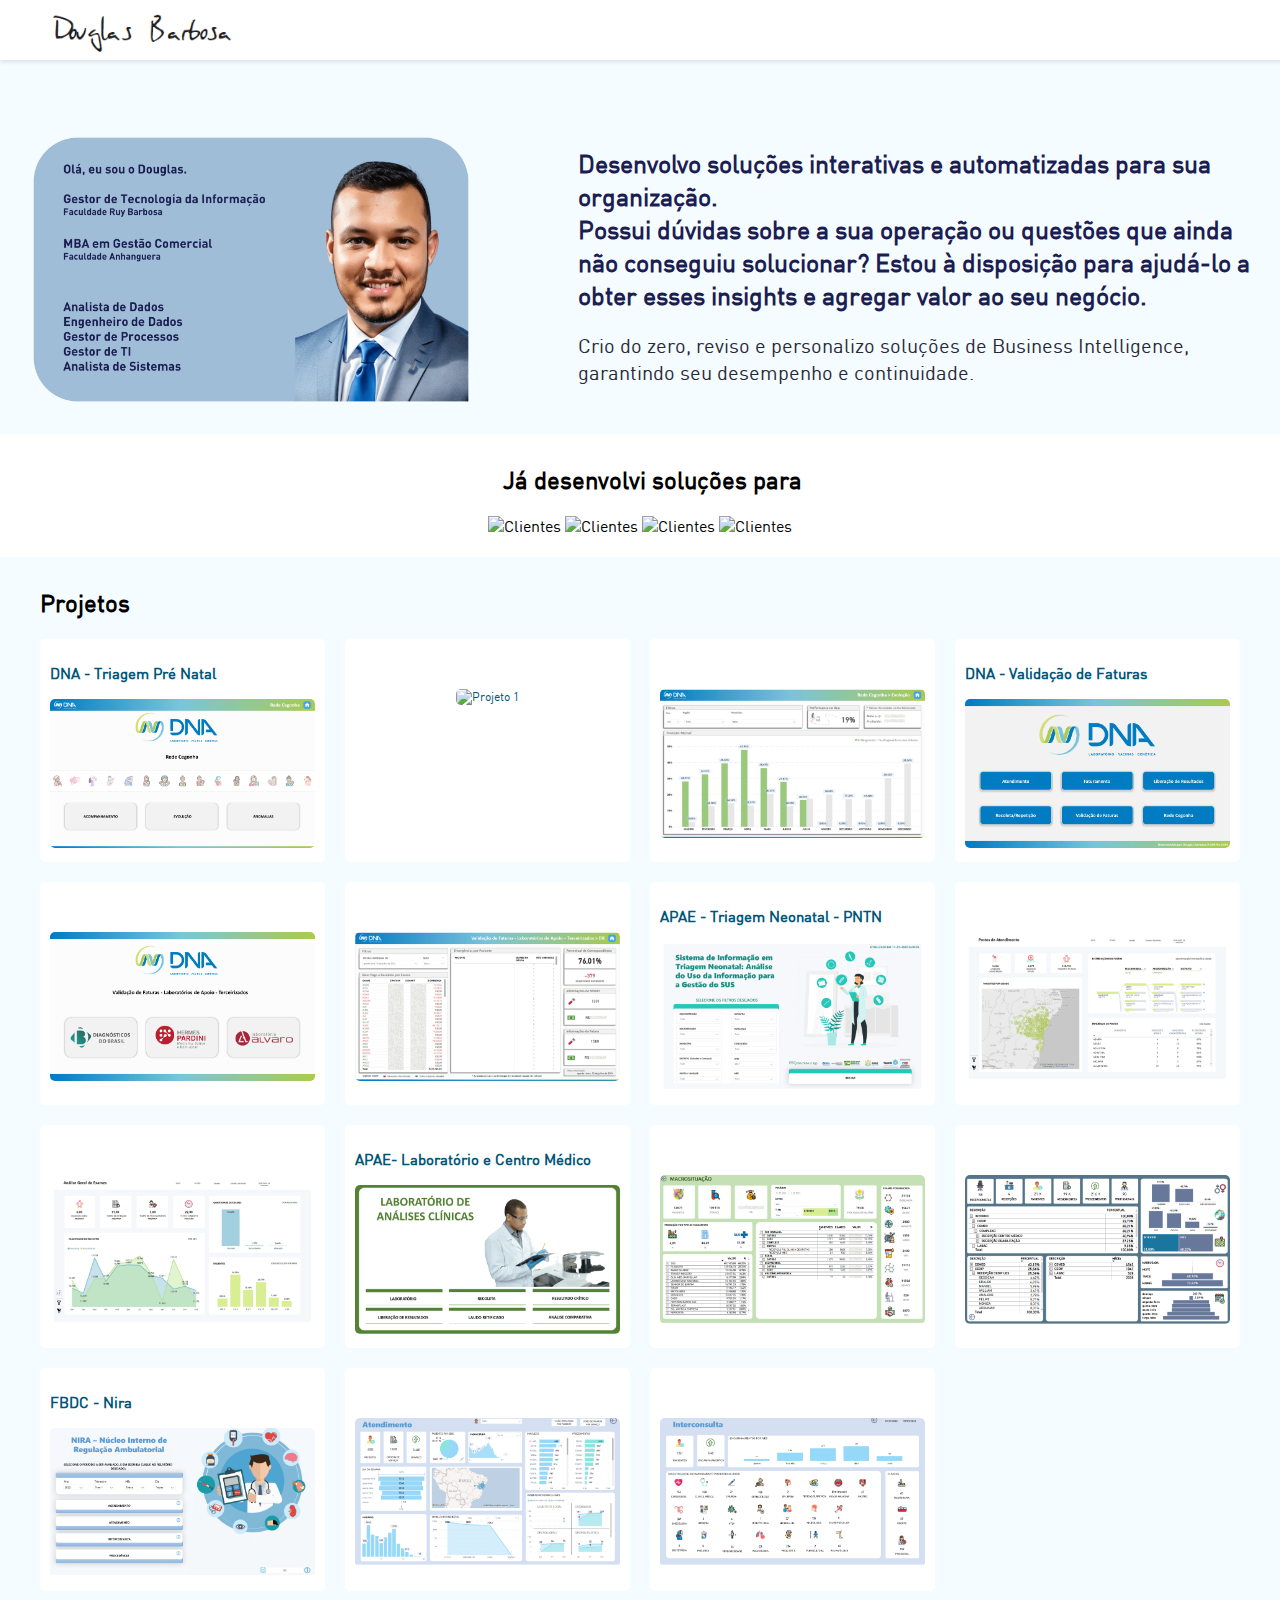
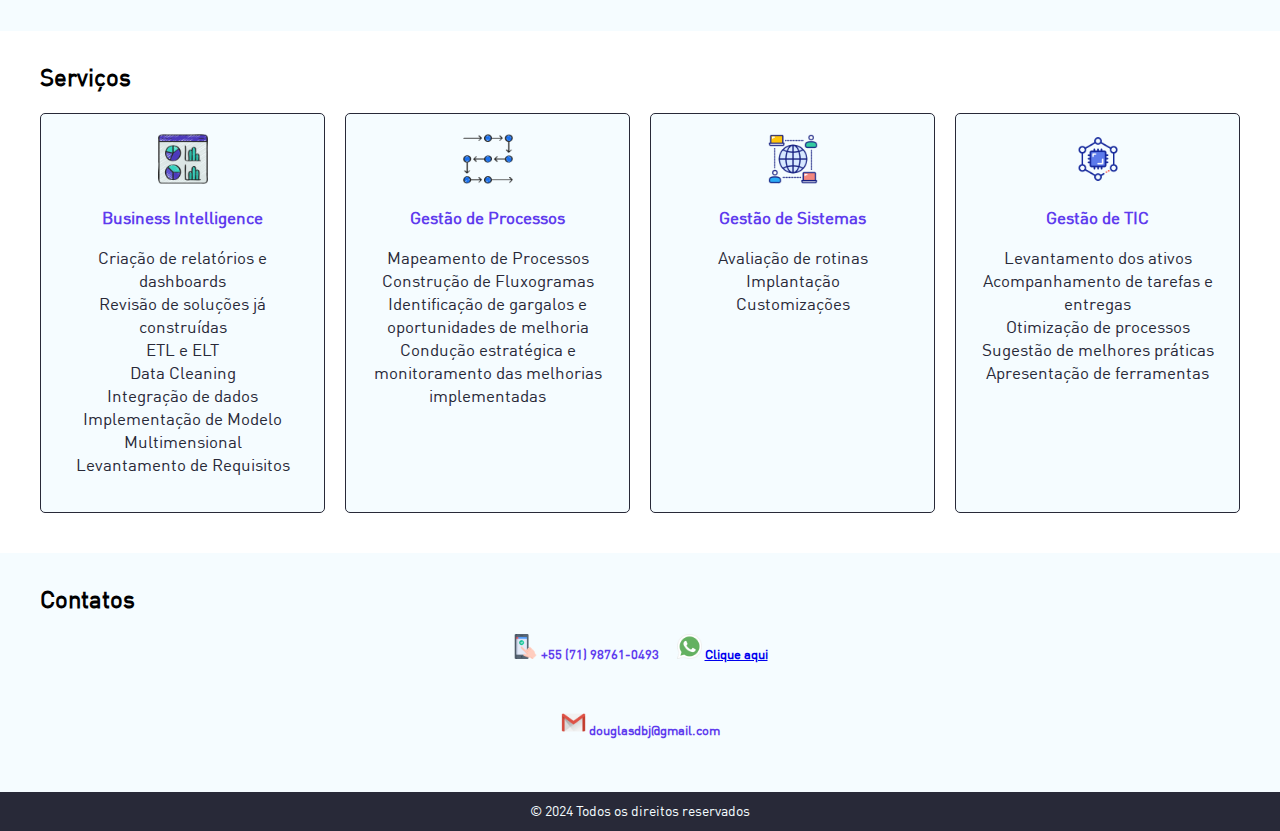
==== commit 7586e934: "Add files via upload" ====
--- a/root/index.html
+++ b/root/index.html
@@ -9,7 +9,7 @@
 <body>
     <header>
         <img src="images/logomarcamenususpenso.png" alt="Logo" class="logo">
-        <nav>
+        <!--<nav>
             <ul>
                 <li><a href="#sobre" class="menu-item"><img src="images/sobremim.png" alt="Sobre Mim"> Sobre mim</a></li>
                 <li><a href="#clientes" class="menu-item"><img src="images/clientes.png" alt="Clientes"> Clientes</a></li>
@@ -17,18 +17,18 @@
                 <li><a href="#servicos" class="menu-item"><img src="images/servicos.png" alt="Serviços"> Serviços</a></li>
                 <li><a href="#contato" class="menu-item"><img src="images/contatos.png" alt="Contatos"> Contatos</a></li>
             </ul>
-        </nav>
+        </nav>-->
     </header>
 
     <section id="sobre">
         <div class="content">
+		<div class="image">
+                <img src="images/capa.png" alt="Capa">
+            </div>
             <div class="text">
                 <h1>Desenvolvo soluções interativas e automatizadas para sua organização. 
 				</br>Possui dúvidas sobre a sua operação ou questões que ainda não conseguiu solucionar? Estou à disposição para ajudá-lo a obter esses insights e agregar valor ao seu negócio.</h1>
                 <p>Crio do zero, reviso e personalizo soluções de Business Intelligence, garantindo seu desempenho e continuidade.</p>
-            </div>
-            <div class="image">
-                <img src="images/capa.png" alt="Capa">
             </div>
         </div>
     </section>
@@ -36,7 +36,10 @@
     <section id="clientes">
         <h2>    Já desenvolvi soluções para</h2>
         <div class="clients-banner">
-            <img src="images/clientes-banner.png" alt="Clientes">
+            <img src="images/clientes-banner1.png" alt="Clientes">
+			<img src="images/clientes-banner2.png" alt="Clientes">
+			<img src="images/clientes-banner3.png" alt="Clientes">
+			<img src="images/clientes-banner4.png" alt="Clientes">
         </div>
     </section>
 
@@ -45,7 +48,7 @@
         <div class="projects-grid">
             <!-- Repetir este bloco para cada projeto -->
             <div class="project">
-			<p style="text-align: left; font-size: 15px; font-weight: bold;">Laboratório DNA - Triagem Pré Natal - Rede Cegonha</p>
+			<p style="text-align: left; font-size: 15px; font-weight: bold;">DNA - Triagem Pré Natal</p>
                 <img src="images/projetos/projeto1/rc1.png" alt="Projeto 1" class="project-image">
             </div>
 			<div class="project">
@@ -57,7 +60,7 @@
                 <img src="images/projetos/projeto1/rc3.png" alt="Projeto 1" class="project-image">
             </div>
 			<div class="project">
-			<p style="text-align: left; font-size: 15px; font-weight: bold;">Laboratório DNA - Validação de Faturas</p>
+			<p style="text-align: left; font-size: 15px; font-weight: bold;">DNA - Validação de Faturas</p>
                 <img src="images/projetos/projeto2/vf1.png" alt="Projeto 1" class="project-image">
             </div>
 			<div class="project">
@@ -69,7 +72,7 @@
                 <img src="images/projetos/projeto2/vf3.png" alt="Projeto 1" class="project-image">
             </div>
 			            <div class="project">
-			<p style="text-align: left; font-size: 15px; font-weight: bold;">APAE Salvador - Triagem Neonatal - PNTN</p>
+			<p style="text-align: left; font-size: 15px; font-weight: bold;">APAE - Triagem Neonatal - PNTN</p>
                 <img src="images/projetos/projeto3/pntn1.png" alt="Projeto 1" class="project-image">
             </div>
 			<div class="project">
@@ -81,7 +84,7 @@
                 <img src="images/projetos/projeto3/pntn3.png" alt="Projeto 1" class="project-image">
             </div>
 			<div class="project">
-			<p style="text-align: left; font-size: 15px; font-weight: bold;">APAE Salvador - Laboratório e Centro Médico</p>
+			<p style="text-align: left; font-size: 15px; font-weight: bold;">APAE- Laboratório e Centro Médico</p>
                 <img src="images/projetos/projeto4/cm1.png" alt="Projeto 1" class="project-image">
             </div>
 			<div class="project">
@@ -160,15 +163,21 @@
     <section id="contato">
         <h2>Contatos</h2>
         <div class="contact-info">
-            <p><img src="images/telefone.png" alt="Telefone"> +55 (71) 98761-0493           
-			<img src="images/wp.png" alt="WhatsApp"> <a href="https://wa.me/5571987610493" target="_blank">Clique aqui</a>           
-			<img src="images/email.png" alt="Email"> douglasdbj@gmail.com</p>
+            <p><img src="images/telefone.png" alt="Telefone"> +55 (71) 98761-0493     
+			<img src="images/wp.png" alt="WhatsApp"> <a href="https://wa.me/5571987610493" target="_blank">Clique aqui</a></p>           
+			<p><img src="images/email.png" alt="Email"> douglasdbj@gmail.com</p>
         </div>
     </section>
 
     <footer>
         <p>&copy; 2024 Todos os direitos reservados</p>
     </footer>
+	
+	<!-- Modal Structure
+<div id="myModal" class="modal">
+    <span class="close" onclick="closeModal()">&times;</span>
+    <img class="modal-content" id="modalImage">
+</div>-->
 
     <script src="script.js"></script>
 </body>
--- a/root/style.css
+++ b/root/style.css
@@ -33,7 +33,7 @@
 nav ul {
     list-style: none;
     display: flex;
-    margin: 30px;
+    margin: 0;
     padding: 0;
 }
 
@@ -46,12 +46,12 @@
     color: #282938;
     display: flex;
     align-items: center;
-	font-size: 12px;
+    font-size: 12px;
 }
 
 nav ul li a img {
     margin-right: 5px;
-	height: 40px;
+    height: 40px;
 }
 
 nav ul li a:hover,
@@ -73,7 +73,7 @@
     display: flex;
     justify-content: space-between;
     align-items: center;
-	padding: 130px 20px 20px;
+    padding: 130px 20px 20px;
 }
 
 #sobre .content {
@@ -83,12 +83,12 @@
 }
 
 #sobre .text {
-    width: 50%;
+    width: 55%;
 }
 
 #sobre .text p {
     color: #282938;
-	font-size: 20px;
+    font-size: 20px;
 }
 
 #sobre .text h1 {
@@ -107,125 +107,182 @@
 
 #clientes {
     background-color: #FFFFFF;
-	padding: 10px 20px 20px;
+    padding: 10px 20px 20px;
+    text-align: center;
 }
 
 #clientes .clients-banner {
-    width: 90%;
-    height: 160px;
+    width: 100%;
+    height: auto;
+}
+
+#clientes .clients-banner img {
+    width: 50%;
+    height: auto;
+}
+
+#projetos {
+    background-color: #F5FCFF;
+    display: flex;
+    flex-wrap: wrap;
+    padding: 10px 40px 40px;
+}
+
+#projetos .projects-grid {
+    display: grid;
+    grid-template-columns: repeat(auto-fit, minmax(250px, 1fr));
+    gap: 20px;
+}
+
+#projetos .project {
+    background-color: #ffffff;
+    text-align: center;
+    color: #005679;
+    padding: 10px;
+    border-radius: 5px;
+    font-size: 12px;
+}
+
+#projetos .project2 {
+    background-color: #D6D6D6;
+    text-align: center;
+    color: #005679;
+    padding: 10px;
+    border-radius: 5px;
+    font-size: 12px;
+}
+	
+#projetos .project3 {
+    background-color: #394956;
+    text-align: center;
+    color: #005679;
+    padding: 10px;
+    border-radius: 5px;
+    font-size: 12px;
+}
+	
+#projetos .project img {
+    width: 100%;
+    height: auto;
+    border-radius: 5px;
+    transition: transform 0.2s ease;
+}
+
+#projetos .project img:hover {
+    transform: scale(1.1);
+}
+
+#servicos {
+    background-color: #FFFFFF;
+    padding: 10px 40px 40px;
+}
+
+#servicos .services-grid {
+    display: grid;
+    grid-template-columns: repeat(auto-fit, minmax(200px, 1fr));
+    gap: 20px;
+}
+
+#servicos .service {
+    background-color: #F5FCFF;
+    border: 1px solid #282938;
+    border-radius: 5px;
+    padding: 20px;
+    text-align: center;
+}
+
+#servicos .service h3 {
+    color: #5E3BEE;
+    font-size: 17px;
+}
+
+#servicos .service ul {
+    list-style: none;
+    padding: 0;
+}
+
+#servicos .service ul li {
+    color: #282938;
+    font-size: 17px;
+}
+
+#servicos .service img {
+    height: 50px;
+}
+
+#contato {
+    background-color: #F5FCFF;
+    padding: 10px 40px 40px;
+}
+
+#contato .contact-info {
+    text-align: center;
+}
+
+#contato .contact-info p {
+    color: #5E3BEE;
+    font-size: 13px;
+    font-weight: bold;
+}
+
+#contato .contact-info img {
+    height: 25px;
+}
+
+footer {
     background-color: #282938;
-}
-
-#clientes .clients-banner img {
-    width: 100%;
-    height: 180px;
-}
-
-#projetos {
-background-color: #F5FCFF;
-display: flex;
-flex-wrap: wrap;
-padding: 10px 40px 40px;
-}
-
-#projetos .projects-grid {
-display: grid;
-grid-template-columns: repeat(3, 1fr);
-grid-template-rows: repeat(2, 1fr);
-gap: 20px;
-}
-
-#projetos .project {
-background-color: #ffffff;
-text-align: center;
-color: #005679;
-padding: 10px;
-border-radius: 5px;
-font-size: 12px;
-}
-
-#projetos .project img {
-width: 80%;
-height: auto;
-border-radius: 5px;
-transition: transform 0.0s ease;
-}
-
-#projetos .project-image:hover {
-    transform: scale(1.35);
-}
-
-
-#servicos {
-background-color: #FFFFFF;
-padding: 10px 40px 40px;
-}
-
-#servicos .services-grid {
-display: grid;
-grid-template-columns: repeat(4, 1fr);
-gap: 20px;
-}
-
-#servicos .service {
-background-color: #F5FCFF;
-border: 1px solid #282938;
-border-radius: 5px;
-padding: 20px;
-text-align: center;
-}
-
-#servicos .service h3 {
-color: #5E3BEE;
-font-size: 17px;
-}
-
-#servicos .service ul {
-list-style: none;
-padding: 0;
-}
-
-#servicos .service ul li {
-color: #282938;
-font-size: 17px;
-}
-
-#servicos .service img {
-height: 50px;
-}
-
-#contato {
-background-color: #F5FCFF;
-padding: 10px 40px 40px;
-}
-
-#contato .contact-info {
-text-align: center;
-}
-
-#contato .contact-info p {
-color: #5E3BEE;
-font-size: 15px;
-font-weight: bold;
-}
-
-#contato .contact-info img {
-height: 40px;
-}
-
-footer {
-background-color: #282938;
-color: #F5FCFF;
-text-align: center;
-padding: 10px;
+    color: #F5FCFF;
+    text-align: center;
+    padding: 10px;
 }
 
 footer p {
-margin: 0;
-font-size: 14px;
+    margin: 0;
+    font-size: 14px;
 }
 
 .dashed-line {
-border-bottom: 2px dashed #5E3BEE;
-margin: 20px 0;
-}
+    border-bottom: 2px dashed #5E3BEE;
+    margin: 20px 0;
+}
+
+/* Mobile styles */
+@media (max-width: 768px) {
+    header {
+        height: auto;
+        flex-direction: column;
+    }
+
+    nav ul {
+        flex-direction: column;
+        align-items: center;
+    }
+
+    nav ul li {
+        margin: 10px 0;
+    }
+
+    nav ul li a {
+        font-size: 14px;
+    }
+
+    #sobre .content {
+        flex-direction: column;
+    }
+
+    #sobre .text, #sobre .image {
+        width: 100%;
+    }
+
+    #sobre .image img {
+        width: 100%;
+    }
+
+    #projetos .projects-grid {
+        grid-template-columns: 1fr;
+    }
+
+    #servicos .services-grid {
+        grid-template-columns: 1fr;
+    }
+}
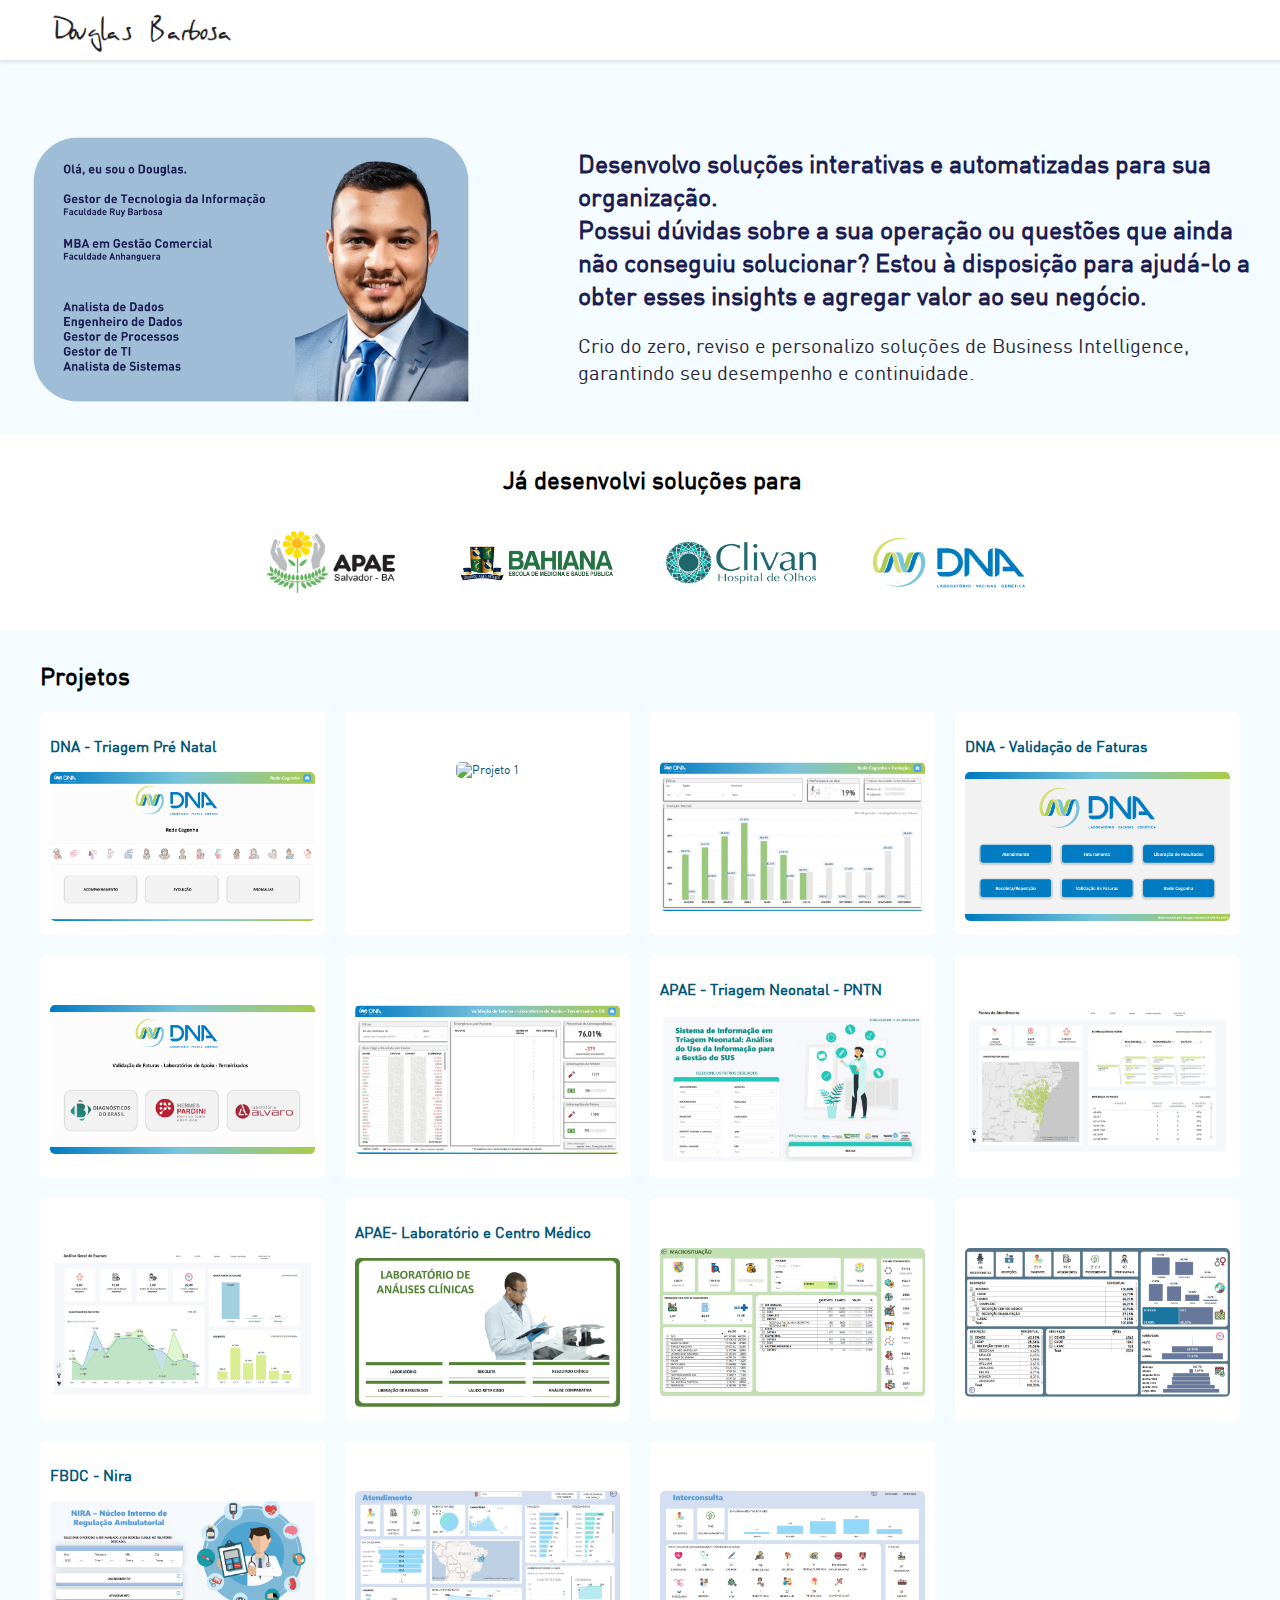
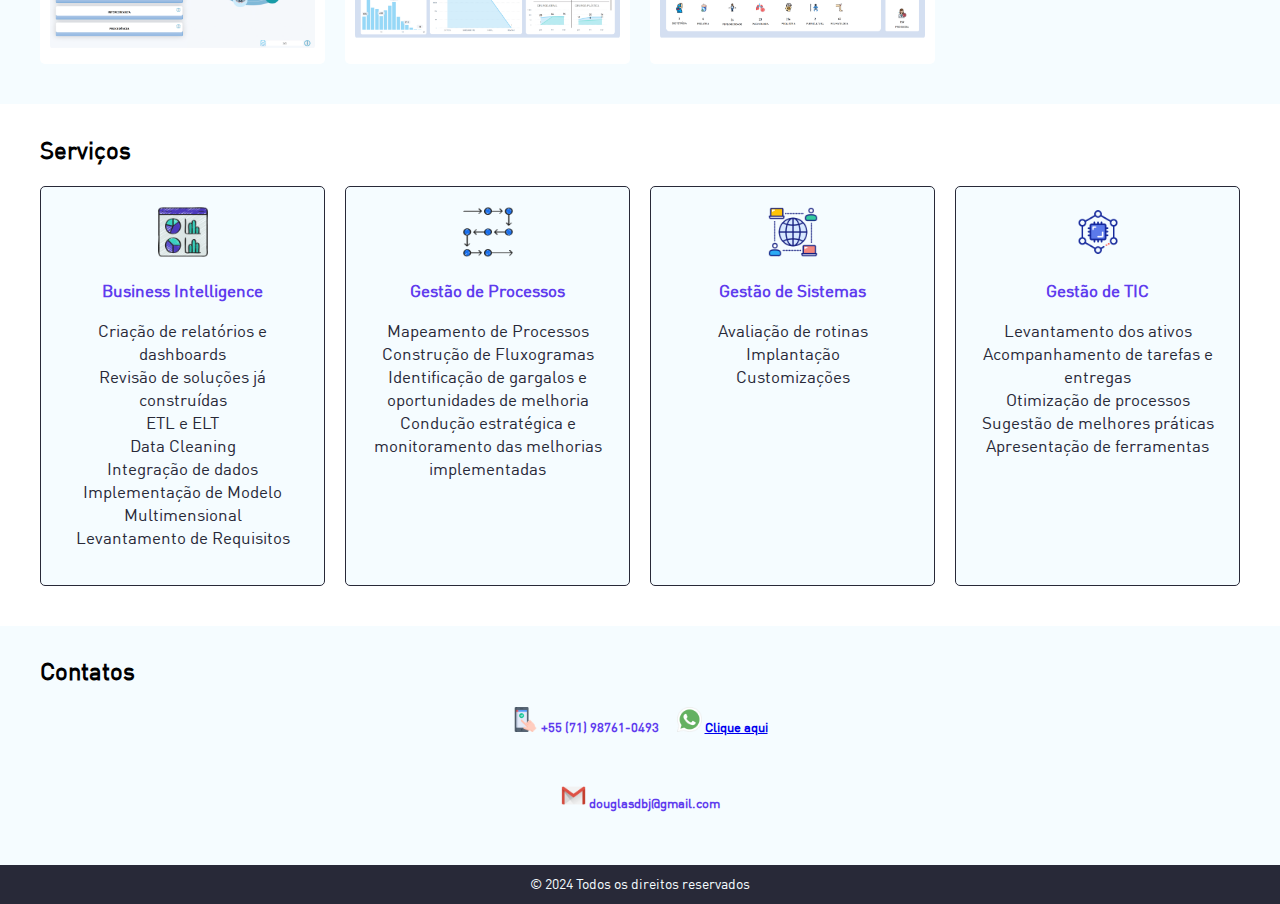
==== commit a30a4292: "Update index.html" ====
--- a/root/index.html
+++ b/root/index.html
@@ -5,6 +5,15 @@
     <meta name="viewport" content="width=device-width, initial-scale=1.0">
     <title>Portfólio de Douglas</title>
     <link rel="stylesheet" href="style.css">
+<!-- Google tag (gtag.js) -->
+<script async src="https://www.googletagmanager.com/gtag/js?id=G-1Z92HWPQ8D"></script>
+<script>
+  window.dataLayer = window.dataLayer || [];
+  function gtag(){dataLayer.push(arguments);}
+  gtag('js', new Date());
+
+  gtag('config', 'G-1Z92HWPQ8D');
+</script>
 </head>
 <body>
     <header>
--- a/root/style.css
+++ b/root/style.css
@@ -112,13 +112,16 @@
 }
 
 #clientes .clients-banner {
-    width: 100%;
+    display: flex;
+    flex-wrap: wrap;
+    justify-content: center;
+    align-items: center;
+}
+
+#clientes .clients-banner img {
+    width: 15%;
     height: auto;
-}
-
-#clientes .clients-banner img {
-    width: 50%;
-    height: auto;
+    margin: 10px;
 }
 
 #projetos {
@@ -151,7 +154,7 @@
     border-radius: 5px;
     font-size: 12px;
 }
-	
+
 #projetos .project3 {
     background-color: #394956;
     text-align: center;
@@ -160,7 +163,7 @@
     border-radius: 5px;
     font-size: 12px;
 }
-	
+
 #projetos .project img {
     width: 100%;
     height: auto;
@@ -278,6 +281,10 @@
         width: 100%;
     }
 
+    #clientes .clients-banner img {
+        width: 50%;
+    }
+
     #projetos .projects-grid {
         grid-template-columns: 1fr;
     }
